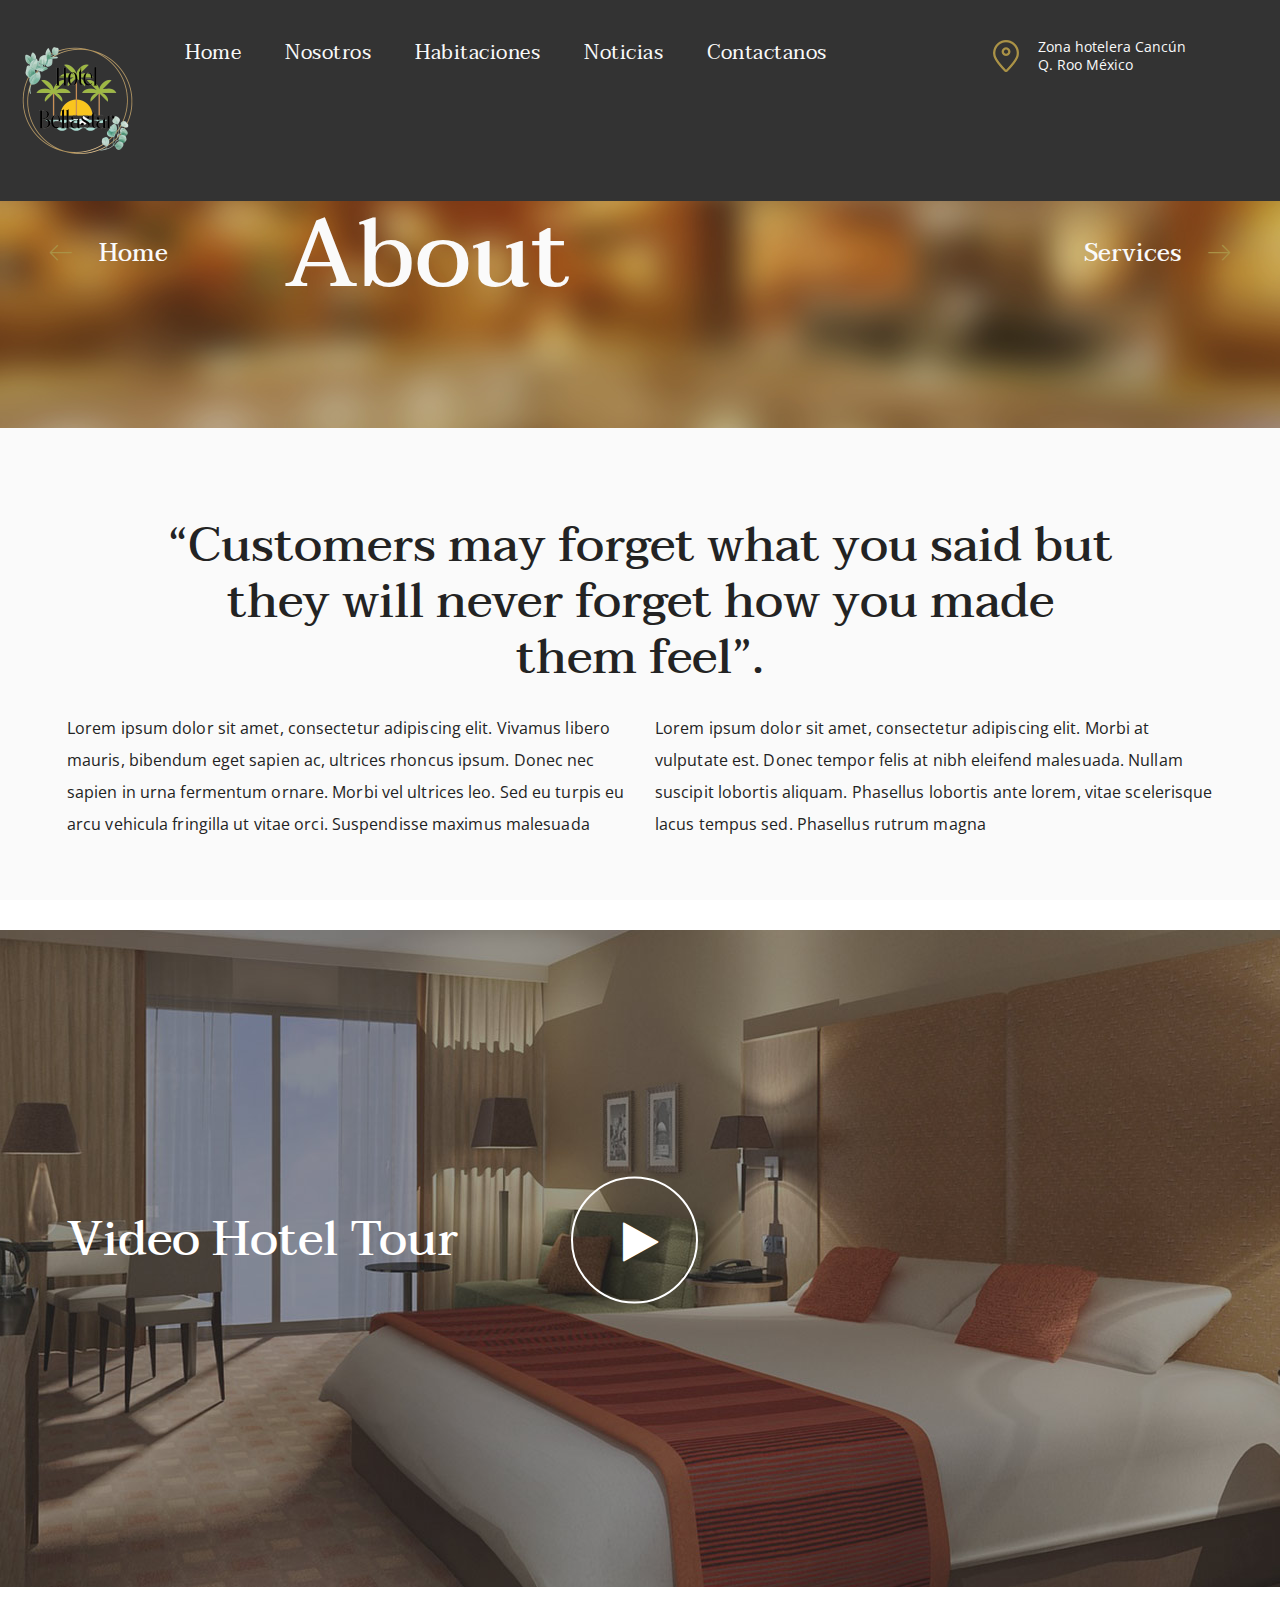
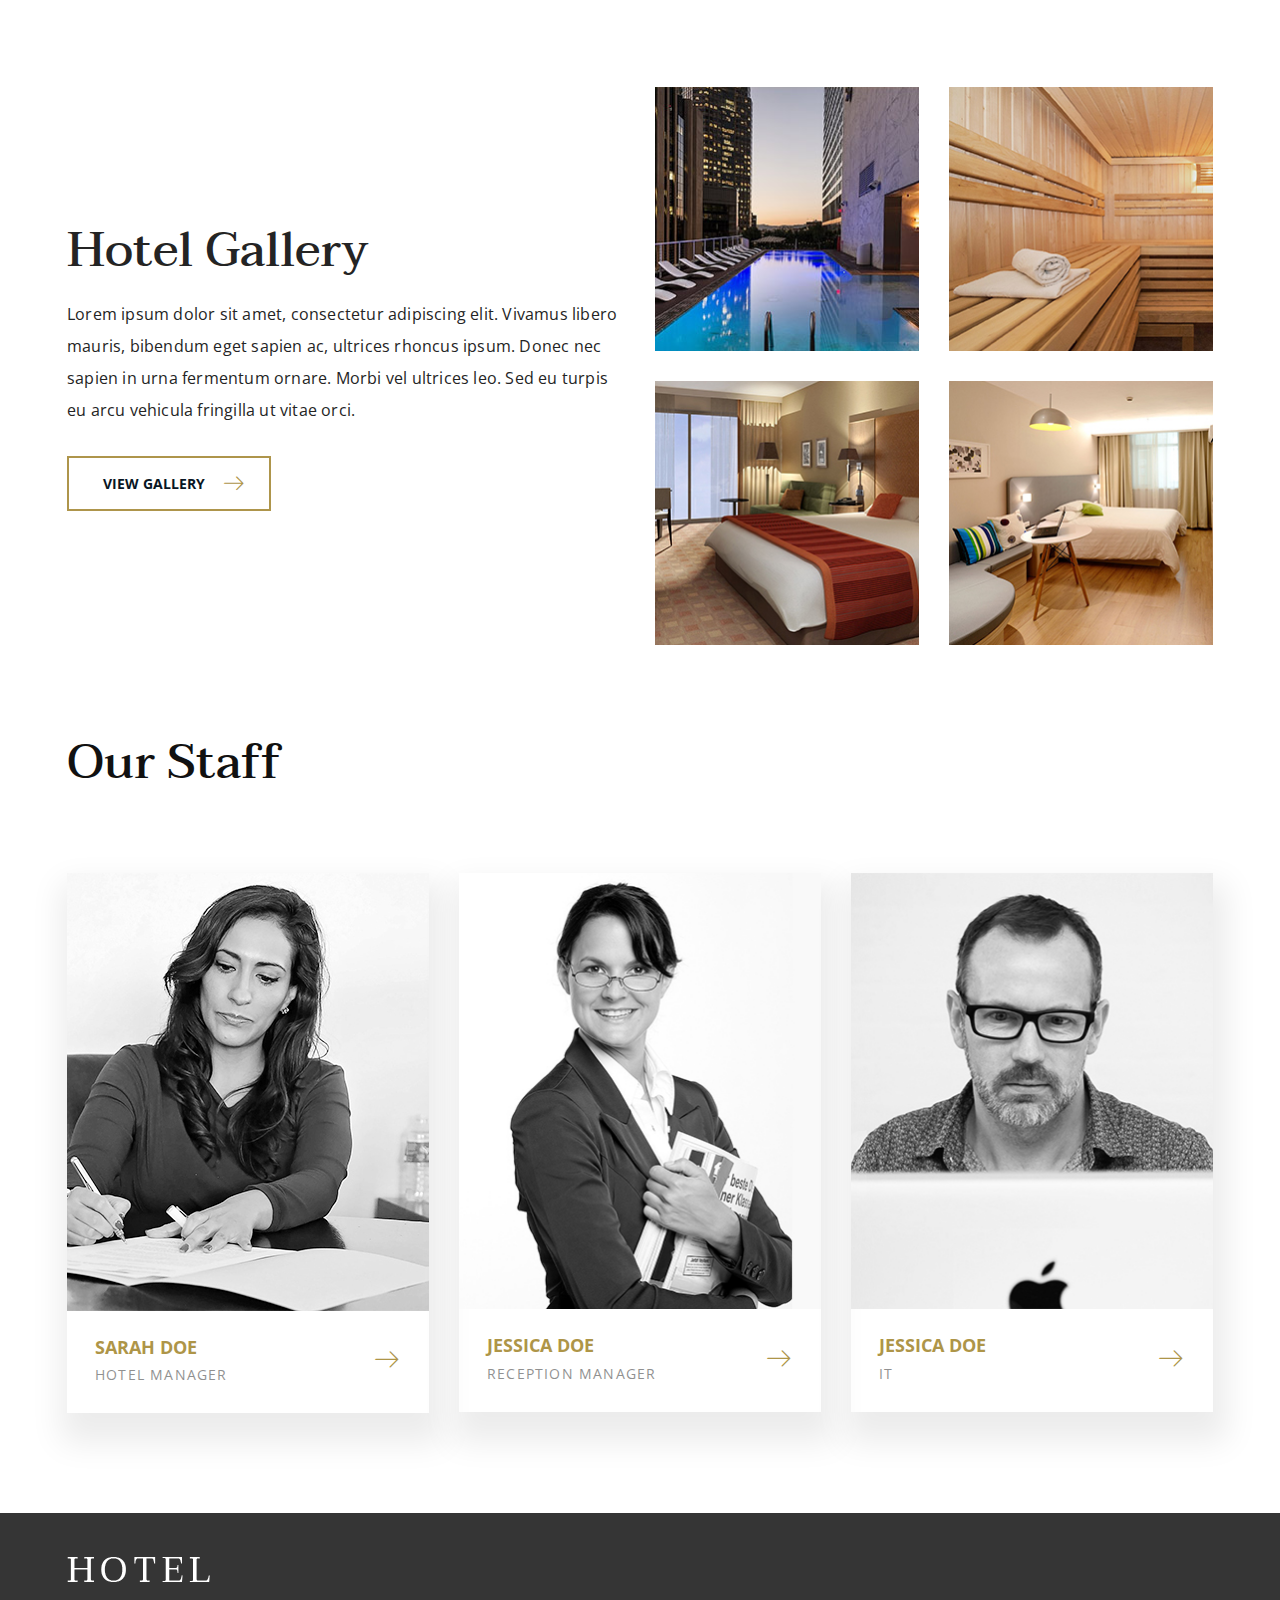
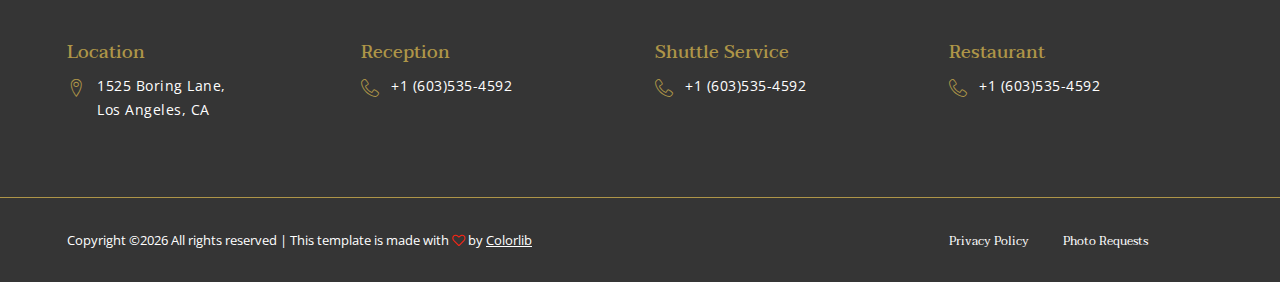
==== about-us.html @ 0682813e "Plantilla" ====
<!DOCTYPE html>
<html lang="zxx">

<head>
    <meta charset="UTF-8">
    <meta name="description" content="Hotel Template">
    <meta name="keywords" content="Hotel, unica, creative, html">
    <meta name="viewport" content="width=device-width, initial-scale=1.0">
    <meta http-equiv="X-UA-Compatible" content="ie=edge">
    <title>Hotel | Template</title>

    <!-- Google Font -->
    <link href="https://fonts.googleapis.com/css?family=Taviraj:300,400,500,600,700,800,900&display=swap"
        rel="stylesheet">
    <link href="https://fonts.googleapis.com/css?family=Open+Sans:300,400,600,700,800&display=swap" rel="stylesheet">

    <!-- Css Styles -->
    <link rel="stylesheet" href="css/bootstrap.min.css" type="text/css">
    <link rel="stylesheet" href="css/font-awesome.min.css" type="text/css">
    <link rel="stylesheet" href="css/flaticon.css" type="text/css">
    <link rel="stylesheet" href="css/linearicons.css" type="text/css">
    <link rel="stylesheet" href="css/owl.carousel.min.css" type="text/css">
    <link rel="stylesheet" href="css/jquery-ui.min.css" type="text/css">
    <link rel="stylesheet" href="css/nice-select.css" type="text/css">
    <link rel="stylesheet" href="css/magnific-popup.css" type="text/css">
    <link rel="stylesheet" href="css/slicknav.min.css" type="text/css">
    <link rel="stylesheet" href="css/style.css" type="text/css">
</head>

<body>
    <!-- Page Preloder -->
    <div id="preloder">
        <div class="loader"></div>
    </div>

    <!-- Header Section Begin -->
    <header class="header-section">
        <div class="container-fluid">
            <div class="inner-header">
                <div class="logo">
                    <a href="./index.html"><img src="img/logo1.png" alt="" width="125"></a>
                </div>
                <div class="container">
                    <div class="row">
                        <div class="col-xl-12">
                            <nav class="main-menu mobile-menu">
                                <ul>
                                    <li><a href="./index.html">Home</a></li>
                                    <li><a href="./about-us.html">Nosotros</a></li>
                                    <li><a href="./rooms.html">Habitaciones</a></li>
                                    <li><a href="./news.html">Noticias</a></li>
                                    <li><a href="./contact.html">Contactanos</a></li>
                                </ul>
                            </nav>
                            <div class="top-info">
                                <img src="img/placeholder.png" alt="">
                                <span>Zona hotelera Cancún Q. Roo México</span>
                            </div>
                        </div>
                    </div>
                </div>
                <div id="mobile-menu-wrap"></div>
            </div>
        </div>
    </header>
    <!-- Header End -->

    <!-- Hero Section Begin -->
    <section class="hero-section set-bg" data-setbg="img/about-us-bg.jpg">
        <div class="hero-text">
            <div class="container">
                <div class="row">
                    <div class="col-lg-12">
                        <h1>About</h1>
                    </div>
                </div>
                <div class="page-nav">
                    <a href="./index.html" class="left-nav"><i class="lnr lnr-arrow-left"></i> Home</a>
                    <a href="./services.html" class="right-nav">Services <i class="lnr lnr-arrow-right"></i></a>
                </div>
            </div>
        </div>
    </section>
    <!-- Hero Section End -->

    <!-- About Room Section Begin -->
    <div class="about-us-room spad">
        <div class="container">
            <div class="row">
                <div class="col-lg-10 offset-lg-1">
                    <h2>“Customers may forget what you said  but they will never forget how you made them
                        feel”.</h2>
                </div>
            </div>
            <div class="about-para">
                <div class="row">
                    <div class="col-lg-6">
                        <p>Lorem ipsum dolor sit amet, consectetur adipiscing elit. Vivamus libero mauris,
                            bibendum eget sapien ac, ultrices rhoncus ipsum. Donec nec sapien in urna fermentum
                            ornare. Morbi vel ultrices leo. Sed eu turpis eu arcu vehicula fringilla ut vitae
                            orci. Suspendisse maximus malesuada</p>
                    </div>
                    <div class="col-lg-6">
                        <p>Lorem ipsum dolor sit amet, consectetur adipiscing elit. Morbi at vulputate est.
                            Donec tempor felis at nibh eleifend malesuada. Nullam suscipit lobortis aliquam.
                            Phasellus lobortis ante lorem, vitae scelerisque lacus tempus sed. Phasellus rutrum
                            magna </p>
                    </div>
                </div>
            </div>
        </div>
    </div>
    <!-- About Room Section End -->

    <!-- Video Tour Section Begin -->
    <section class="video-tour set-bg" data-setbg="img/video-bg.jpg">
        <div class="container">
            <div class="video-text">
                <div class="row">
                    <div class="col-lg-5">
                        <h2>Video Hotel Tour</h2>
                    </div>
                </div>
                <div class="video-play-btn">
                    <a href="https://www.youtube.com/watch?v=hGsVLXnFgbA" class="pop-up"><i class="fa fa-play"></i></a>
                </div>
            </div>
        </div>
    </section>
    <!-- Video Tour Section End -->

    <!-- Gallery Section Begin -->
    <section class="gallery-section spad">
        <div class="container">
            <div class="row">
                <div class="col-lg-6">
                    <div class="gallery-text">
                        <h2>Hotel Gallery</h2>
                        <p>Lorem ipsum dolor sit amet, consectetur adipiscing elit. Vivamus libero mauris, bibendum eget
                            sapien ac, ultrices rhoncus ipsum. Donec nec sapien in urna fermentum ornare. Morbi vel
                            ultrices leo. Sed eu turpis eu arcu vehicula fringilla ut vitae orci.</p>
                        <a href="#" class="primary-btn">View Gallery <i class="lnr lnr-arrow-right"></i></a>
                    </div>
                </div>
                <div class="col-lg-6">
                    <div class="row">
                        <div class="col-lg-6 col-md-3 col-sm-6">
                            <div class="gallery-img">
                                <img src="img/gallery/gallery-1.jpg" alt="">
                            </div>
                        </div>
                        <div class="col-lg-6 col-md-3 col-sm-6">
                            <div class="gallery-img">
                                <img src="img/gallery/gallery-2.jpg" alt="">
                            </div>
                        </div>
                        <div class="col-lg-6 col-md-3 col-sm-6">
                            <div class="gallery-img">
                                <img src="img/gallery/gallery-3.jpg" alt="">
                            </div>
                        </div>
                        <div class="col-lg-6 col-md-3 col-sm-6">
                            <div class="gallery-img">
                                <img src="img/gallery/gallery-4.jpg" alt="">
                            </div>
                        </div>
                    </div>
                </div>
            </div>
        </div>
    </section>
    <!-- Gallery Section End -->

    <!-- Staff Section End -->
    <section class="staff-section spad">
        <div class="container">
            <div class="row">
                <div class="col-lg-12">
                    <div class="section-title">
                        <h2>Our Staff</h2>
                    </div>
                </div>
            </div>
            <div class="row">
                <div class="col-lg-4 col-md-6">
                    <div class="single-staff-item">
                        <div class="staff-img">
                            <img src="img/staff/staff-1.jpg" alt="">
                        </div>
                        <div class="staff-text">
                            <h5>Sarah Doe</h5>
                            <span>Hotel Manager</span>
                            <a href="#"><i class="lnr lnr-arrow-right"></i></a>
                        </div>
                    </div>
                </div>
                <div class="col-lg-4 col-md-6">
                    <div class="single-staff-item">
                        <div class="staff-img">
                            <img src="img/staff/staff-2.jpg" alt="">
                        </div>
                        <div class="staff-text">
                            <h5>Jessica Doe</h5>
                            <span>Reception Manager</span>
                            <a href="#"><i class="lnr lnr-arrow-right"></i></a>
                        </div>
                    </div>
                </div>
                <div class="col-lg-4 col-md-6">
                    <div class="single-staff-item">
                        <div class="staff-img">
                            <img src="img/staff/staff-3.jpg" alt="">
                        </div>
                        <div class="staff-text">
                            <h5>Jessica Doe</h5>
                            <span>It</span>
                            <a href="#"><i class="lnr lnr-arrow-right"></i></a>
                        </div>
                    </div>
                </div>
            </div>
        </div>
    </section>
    <!-- Staff Section End -->

    <!-- Footer Section Begin -->
    <footer class="footer-section">
        <div class="container">
            <div class="row">
                <div class="col-lg-12">
                    <div class="footer-logo">
                        <a href="#"><img src="img/logo.png" alt=""></a>
                    </div>
                </div>
            </div>
            <div class="row pb-50">
                <div class="col-lg-3 col-sm-6">
                    <div class="single-footer-widget">
                        <h5>Location</h5>
                        <div class="widget-text">
                            <i class="lnr lnr-map-marker"></i>
                            <p>1525 Boring Lane, <br />Los Angeles, CA</p>
                        </div>
                    </div>
                </div>
                <div class="col-lg-3 col-sm-6">
                    <div class="single-footer-widget">
                        <h5>Reception</h5>
                        <div class="widget-text">
                            <i class="lnr lnr-phone-handset"></i>
                            <p>+1 (603)535-4592</p>
                        </div>
                    </div>
                </div>
                <div class="col-lg-3 col-sm-6">
                    <div class="single-footer-widget">
                        <h5>Shuttle Service</h5>
                        <div class="widget-text">
                            <i class="lnr lnr-phone-handset"></i>
                            <p>+1 (603)535-4592</p>
                        </div>
                    </div>
                </div>
                <div class="col-lg-3 col-sm-6">
                    <div class="single-footer-widget">
                        <h5>Restaurant</h5>
                        <div class="widget-text">
                            <i class="lnr lnr-phone-handset"></i>
                            <p>+1 (603)535-4592</p>
                        </div>
                    </div>
                </div>
            </div>
        </div>
        <div class="copyright-area">
            <div class="container">
                <div class="copyright-text"><!-- Link back to Colorlib can't be removed. Template is licensed under CC BY 3.0. -->
Copyright &copy;<script>document.write(new Date().getFullYear());</script> All rights reserved | This template is made with <i class="fa fa-heart-o" aria-hidden="true"></i> by <a href="https://colorlib.com" target="_blank">Colorlib</a>
<!-- Link back to Colorlib can't be removed. Template is licensed under CC BY 3.0. --></div>
                <div class="privacy-links">
                    <a href="#">Privacy Policy</a>
                    <a href="#">Photo Requests</a>
                </div>
            </div>
        </div>
    </footer>
    <!-- Footer Section End -->

    <!-- Js Plugins -->
    <script src="js/jquery-3.3.1.min.js"></script>
    <script src="js/bootstrap.min.js"></script>
    <script src="js/jquery.magnific-popup.min.js"></script>
    <script src="js/jquery-ui.min.js"></script>
    <script src="js/jquery.nice-select.min.js"></script>
    <script src="js/jquery.slicknav.js"></script>
    <script src="js/owl.carousel.min.js"></script>
    <script src="js/main.js"></script>
</body>

</html>
---- css/flaticon.css ----
/*
  	Flaticon icon font: Flaticon
  	Creation date: 25/01/2019 11:32
  	*/

@font-face {
  font-family: "Flaticon";
  src: url("../fonts/Flaticon.eot");
  src: url("../fonts/Flaticon.eot?#iefix") format("embedded-opentype"),
       url("../fonts/Flaticon.woff") format("woff"),
       url("../fonts/Flaticon.ttf") format("truetype"),
       url("../fonts/Flaticon.svg#Flaticon") format("svg");
  font-weight: normal;
  font-style: normal;
}

@media screen and (-webkit-min-device-pixel-ratio:0) {
  @font-face {
    font-family: "Flaticon";
    src: url("../fonts/Flaticon.svg#Flaticon") format("svg");
  }
}

[class^="flaticon-"]:before, [class*=" flaticon-"]:before,
[class^="flaticon-"]:after, [class*=" flaticon-"]:after {   
  font-family: Flaticon;
  font-style: normal;
}

.flaticon-001-luggage:before { content: "\f100"; }
.flaticon-002-breakfast:before { content: "\f101"; }
.flaticon-003-air-conditioner:before { content: "\f102"; }
.flaticon-004-fridge:before { content: "\f103"; }
.flaticon-005-tea:before { content: "\f104"; }
.flaticon-006-dumbbell:before { content: "\f105"; }
.flaticon-007-swimming-pool:before { content: "\f106"; }
.flaticon-008-heater:before { content: "\f107"; }
.flaticon-009-cctv:before { content: "\f108"; }
.flaticon-010-newspaper:before { content: "\f109"; }
.flaticon-011-no-smoking:before { content: "\f10a"; }
.flaticon-012-cocktail:before { content: "\f10b"; }
.flaticon-013-safety-box:before { content: "\f10c"; }
.flaticon-014-ring-bell:before { content: "\f10d"; }
.flaticon-015-door-hanger:before { content: "\f10e"; }
.flaticon-016-washing-machine:before { content: "\f10f"; }
.flaticon-017-sunbed:before { content: "\f110"; }
.flaticon-018-iron:before { content: "\f111"; }
.flaticon-019-television:before { content: "\f112"; }
.flaticon-020-telephone:before { content: "\f113"; }
.flaticon-021-flip-flops:before { content: "\f114"; }
.flaticon-022-clock:before { content: "\f115"; }
.flaticon-023-hair-dryer:before { content: "\f116"; }
.flaticon-024-towel:before { content: "\f117"; }
.flaticon-025-pillow:before { content: "\f118"; }
.flaticon-026-bed:before { content: "\f119"; }
.flaticon-027-mirror:before { content: "\f11a"; }
.flaticon-028-vacuum-cleaner:before { content: "\f11b"; }
.flaticon-029-wifi:before { content: "\f11c"; }
.flaticon-030-bathtub:before { content: "\f11d"; }
.flaticon-031-elevator:before { content: "\f11e"; }
.flaticon-032-armchair:before { content: "\f11f"; }
.flaticon-033-dinner:before { content: "\f120"; }
.flaticon-034-camera:before { content: "\f121"; }
.flaticon-035-eight-ball:before { content: "\f122"; }
.flaticon-036-parking:before { content: "\f123"; }
.flaticon-037-sink:before { content: "\f124"; }
.flaticon-038-five-stars:before { content: "\f125"; }
.flaticon-039-three-stars:before { content: "\f126"; }
.flaticon-040-key-card:before { content: "\f127"; }
.flaticon-041-lamp:before { content: "\f128"; }
.flaticon-042-menu:before { content: "\f129"; }
.flaticon-043-room-service:before { content: "\f12a"; }
.flaticon-044-clock-1:before { content: "\f12b"; }
.flaticon-045-door:before { content: "\f12c"; }
.flaticon-046-toothbrush:before { content: "\f12d"; }
.flaticon-047-calendar:before { content: "\f12e"; }
.flaticon-048-door-handle:before { content: "\f12f"; }
.flaticon-049-power-socket:before { content: "\f130"; }
.flaticon-050-bellboy:before { content: "\f131"; }
---- css/linearicons.css ----
@font-face {
	font-family: 'Linearicons-Free';
	src:url('../fonts/Linearicons-Free.eot?w118d');
	src:url('../fonts/Linearicons-Free.eot?#iefixw118d') format('embedded-opentype'),
		url('../fonts/Linearicons-Free.woff2?w118d') format('woff2'),
		url('../fonts/Linearicons-Free.woff?w118d') format('woff'),
		url('../fonts/Linearicons-Free.ttf?w118d') format('truetype'),
		url('../fonts/Linearicons-Free.svg?w118d#Linearicons-Free') format('svg');
	font-weight: normal;
	font-style: normal;
}

.lnr {
	font-family: 'Linearicons-Free';
	speak: none;
	font-style: normal;
	font-weight: normal;
	font-variant: normal;
	text-transform: none;
	line-height: 1;

	/* Better Font Rendering =========== */
	-webkit-font-smoothing: antialiased;
	-moz-osx-font-smoothing: grayscale;
}

.lnr-home:before {
	content: "\e800";
}
.lnr-apartment:before {
	content: "\e801";
}
.lnr-pencil:before {
	content: "\e802";
}
.lnr-magic-wand:before {
	content: "\e803";
}
.lnr-drop:before {
	content: "\e804";
}
.lnr-lighter:before {
	content: "\e805";
}
.lnr-poop:before {
	content: "\e806";
}
.lnr-sun:before {
	content: "\e807";
}
.lnr-moon:before {
	content: "\e808";
}
.lnr-cloud:before {
	content: "\e809";
}
.lnr-cloud-upload:before {
	content: "\e80a";
}
.lnr-cloud-download:before {
	content: "\e80b";
}
.lnr-cloud-sync:before {
	content: "\e80c";
}
.lnr-cloud-check:before {
	content: "\e80d";
}
.lnr-database:before {
	content: "\e80e";
}
.lnr-lock:before {
	content: "\e80f";
}
.lnr-cog:before {
	content: "\e810";
}
.lnr-trash:before {
	content: "\e811";
}
.lnr-dice:before {
	content: "\e812";
}
.lnr-heart:before {
	content: "\e813";
}
.lnr-star:before {
	content: "\e814";
}
.lnr-star-half:before {
	content: "\e815";
}
.lnr-star-empty:before {
	content: "\e816";
}
.lnr-flag:before {
	content: "\e817";
}
.lnr-envelope:before {
	content: "\e818";
}
.lnr-paperclip:before {
	content: "\e819";
}
.lnr-inbox:before {
	content: "\e81a";
}
.lnr-eye:before {
	content: "\e81b";
}
.lnr-printer:before {
	content: "\e81c";
}
.lnr-file-empty:before {
	content: "\e81d";
}
.lnr-file-add:before {
	content: "\e81e";
}
.lnr-enter:before {
	content: "\e81f";
}
.lnr-exit:before {
	content: "\e820";
}
.lnr-graduation-hat:before {
	content: "\e821";
}
.lnr-license:before {
	content: "\e822";
}
.lnr-music-note:before {
	content: "\e823";
}
.lnr-film-play:before {
	content: "\e824";
}
.lnr-camera-video:before {
	content: "\e825";
}
.lnr-camera:before {
	content: "\e826";
}
.lnr-picture:before {
	content: "\e827";
}
.lnr-book:before {
	content: "\e828";
}
.lnr-bookmark:before {
	content: "\e829";
}
.lnr-user:before {
	content: "\e82a";
}
.lnr-users:before {
	content: "\e82b";
}
.lnr-shirt:before {
	content: "\e82c";
}
.lnr-store:before {
	content: "\e82d";
}
.lnr-cart:before {
	content: "\e82e";
}
.lnr-tag:before {
	content: "\e82f";
}
.lnr-phone-handset:before {
	content: "\e830";
}
.lnr-phone:before {
	content: "\e831";
}
.lnr-pushpin:before {
	content: "\e832";
}
.lnr-map-marker:before {
	content: "\e833";
}
.lnr-map:before {
	content: "\e834";
}
.lnr-location:before {
	content: "\e835";
}
.lnr-calendar-full:before {
	content: "\e836";
}
.lnr-keyboard:before {
	content: "\e837";
}
.lnr-spell-check:before {
	content: "\e838";
}
.lnr-screen:before {
	content: "\e839";
}
.lnr-smartphone:before {
	content: "\e83a";
}
.lnr-tablet:before {
	content: "\e83b";
}
.lnr-laptop:before {
	content: "\e83c";
}
.lnr-laptop-phone:before {
	content: "\e83d";
}
.lnr-power-switch:before {
	content: "\e83e";
}
.lnr-bubble:before {
	content: "\e83f";
}
.lnr-heart-pulse:before {
	content: "\e840";
}
.lnr-construction:before {
	content: "\e841";
}
.lnr-pie-chart:before {
	content: "\e842";
}
.lnr-chart-bars:before {
	content: "\e843";
}
.lnr-gift:before {
	content: "\e844";
}
.lnr-diamond:before {
	content: "\e845";
}
.lnr-linearicons:before {
	content: "\e846";
}
.lnr-dinner:before {
	content: "\e847";
}
.lnr-coffee-cup:before {
	content: "\e848";
}
.lnr-leaf:before {
	content: "\e849";
}
.lnr-paw:before {
	content: "\e84a";
}
.lnr-rocket:before {
	content: "\e84b";
}
.lnr-briefcase:before {
	content: "\e84c";
}
.lnr-bus:before {
	content: "\e84d";
}
.lnr-car:before {
	content: "\e84e";
}
.lnr-train:before {
	content: "\e84f";
}
.lnr-bicycle:before {
	content: "\e850";
}
.lnr-wheelchair:before {
	content: "\e851";
}
.lnr-select:before {
	content: "\e852";
}
.lnr-earth:before {
	content: "\e853";
}
.lnr-smile:before {
	content: "\e854";
}
.lnr-sad:before {
	content: "\e855";
}
.lnr-neutral:before {
	content: "\e856";
}
.lnr-mustache:before {
	content: "\e857";
}
.lnr-alarm:before {
	content: "\e858";
}
.lnr-bullhorn:before {
	content: "\e859";
}
.lnr-volume-high:before {
	content: "\e85a";
}
.lnr-volume-medium:before {
	content: "\e85b";
}
.lnr-volume-low:before {
	content: "\e85c";
}
.lnr-volume:before {
	content: "\e85d";
}
.lnr-mic:before {
	content: "\e85e";
}
.lnr-hourglass:before {
	content: "\e85f";
}
.lnr-undo:before {
	content: "\e860";
}
.lnr-redo:before {
	content: "\e861";
}
.lnr-sync:before {
	content: "\e862";
}
.lnr-history:before {
	content: "\e863";
}
.lnr-clock:before {
	content: "\e864";
}
.lnr-download:before {
	content: "\e865";
}
.lnr-upload:before {
	content: "\e866";
}
.lnr-enter-down:before {
	content: "\e867";
}
.lnr-exit-up:before {
	content: "\e868";
}
.lnr-bug:before {
	content: "\e869";
}
.lnr-code:before {
	content: "\e86a";
}
.lnr-link:before {
	content: "\e86b";
}
.lnr-unlink:before {
	content: "\e86c";
}
.lnr-thumbs-up:before {
	content: "\e86d";
}
.lnr-thumbs-down:before {
	content: "\e86e";
}
.lnr-magnifier:before {
	content: "\e86f";
}
.lnr-cross:before {
	content: "\e870";
}
.lnr-menu:before {
	content: "\e871";
}
.lnr-list:before {
	content: "\e872";
}
.lnr-chevron-up:before {
	content: "\e873";
}
.lnr-chevron-down:before {
	content: "\e874";
}
.lnr-chevron-left:before {
	content: "\e875";
}
.lnr-chevron-right:before {
	content: "\e876";
}
.lnr-arrow-up:before {
	content: "\e877";
}
.lnr-arrow-down:before {
	content: "\e878";
}
.lnr-arrow-left:before {
	content: "\e879";
}
.lnr-arrow-right:before {
	content: "\e87a";
}
.lnr-move:before {
	content: "\e87b";
}
.lnr-warning:before {
	content: "\e87c";
}
.lnr-question-circle:before {
	content: "\e87d";
}
.lnr-menu-circle:before {
	content: "\e87e";
}
.lnr-checkmark-circle:before {
	content: "\e87f";
}
.lnr-cross-circle:before {
	content: "\e880";
}
.lnr-plus-circle:before {
	content: "\e881";
}
.lnr-circle-minus:before {
	content: "\e882";
}
.lnr-arrow-up-circle:before {
	content: "\e883";
}
.lnr-arrow-down-circle:before {
	content: "\e884";
}
.lnr-arrow-left-circle:before {
	content: "\e885";
}
.lnr-arrow-right-circle:before {
	content: "\e886";
}
.lnr-chevron-up-circle:before {
	content: "\e887";
}
.lnr-chevron-down-circle:before {
	content: "\e888";
}
.lnr-chevron-left-circle:before {
	content: "\e889";
}
.lnr-chevron-right-circle:before {
	content: "\e88a";
}
.lnr-crop:before {
	content: "\e88b";
}
.lnr-frame-expand:before {
	content: "\e88c";
}
.lnr-frame-contract:before {
	content: "\e88d";
}
.lnr-layers:before {
	content: "\e88e";
}
.lnr-funnel:before {
	content: "\e88f";
}
.lnr-text-format:before {
	content: "\e890";
}
.lnr-text-format-remove:before {
	content: "\e891";
}
.lnr-text-size:before {
	content: "\e892";
}
.lnr-bold:before {
	content: "\e893";
}
.lnr-italic:before {
	content: "\e894";
}
.lnr-underline:before {
	content: "\e895";
}
.lnr-strikethrough:before {
	content: "\e896";
}
.lnr-highlight:before {
	content: "\e897";
}
.lnr-text-align-left:before {
	content: "\e898";
}
.lnr-text-align-center:before {
	content: "\e899";
}
.lnr-text-align-right:before {
	content: "\e89a";
}
.lnr-text-align-justify:before {
	content: "\e89b";
}
.lnr-line-spacing:before {
	content: "\e89c";
}
.lnr-indent-increase:before {
	content: "\e89d";
}
.lnr-indent-decrease:before {
	content: "\e89e";
}
.lnr-pilcrow:before {
	content: "\e89f";
}
.lnr-direction-ltr:before {
	content: "\e8a0";
}
.lnr-direction-rtl:before {
	content: "\e8a1";
}
.lnr-page-break:before {
	content: "\e8a2";
}
.lnr-sort-alpha-asc:before {
	content: "\e8a3";
}
.lnr-sort-amount-asc:before {
	content: "\e8a4";
}
.lnr-hand:before {
	content: "\e8a5";
}
.lnr-pointer-up:before {
	content: "\e8a6";
}
.lnr-pointer-right:before {
	content: "\e8a7";
}
.lnr-pointer-down:before {
	content: "\e8a8";
}
.lnr-pointer-left:before {
	content: "\e8a9";
}
---- css/nice-select.css ----
.nice-select {
  -webkit-tap-highlight-color: transparent;
  background-color: #fff;
  border-radius: 5px;
  border: solid 1px #e8e8e8;
  box-sizing: border-box;
  clear: both;
  cursor: pointer;
  display: block;
  float: left;
  font-family: inherit;
  font-size: 14px;
  font-weight: normal;
  height: 42px;
  line-height: 40px;
  outline: none;
  padding-left: 18px;
  padding-right: 30px;
  position: relative;
  text-align: left !important;
  -webkit-transition: all 0.2s ease-in-out;
  transition: all 0.2s ease-in-out;
  -webkit-user-select: none;
     -moz-user-select: none;
      -ms-user-select: none;
          user-select: none;
  white-space: nowrap;
  width: auto; }
  .nice-select:hover {
    border-color: #dbdbdb; }
  .nice-select:active, .nice-select.open, .nice-select:focus {
    border-color: #999; }
  .nice-select:after {
    border-bottom: 2px solid #999;
    border-right: 2px solid #999;
    content: '';
    display: block;
    height: 5px;
    margin-top: -4px;
    pointer-events: none;
    position: absolute;
    right: 12px;
    top: 50%;
    -webkit-transform-origin: 66% 66%;
        -ms-transform-origin: 66% 66%;
            transform-origin: 66% 66%;
    -webkit-transform: rotate(45deg);
        -ms-transform: rotate(45deg);
            transform: rotate(45deg);
    -webkit-transition: all 0.15s ease-in-out;
    transition: all 0.15s ease-in-out;
    width: 5px; }
  .nice-select.open:after {
    -webkit-transform: rotate(-135deg);
        -ms-transform: rotate(-135deg);
            transform: rotate(-135deg); }
  .nice-select.open .list {
    opacity: 1;
    pointer-events: auto;
    -webkit-transform: scale(1) translateY(0);
        -ms-transform: scale(1) translateY(0);
            transform: scale(1) translateY(0); }
  .nice-select.disabled {
    border-color: #ededed;
    color: #999;
    pointer-events: none; }
    .nice-select.disabled:after {
      border-color: #cccccc; }
  .nice-select.wide {
    width: 100%; }
    .nice-select.wide .list {
      left: 0 !important;
      right: 0 !important; }
  .nice-select.right {
    float: right; }
    .nice-select.right .list {
      left: auto;
      right: 0; }
  .nice-select.small {
    font-size: 12px;
    height: 36px;
    line-height: 34px; }
    .nice-select.small:after {
      height: 4px;
      width: 4px; }
    .nice-select.small .option {
      line-height: 34px;
      min-height: 34px; }
  .nice-select .list {
    background-color: #fff;
    border-radius: 5px;
    box-shadow: 0 0 0 1px rgba(68, 68, 68, 0.11);
    box-sizing: border-box;
    margin-top: 4px;
    opacity: 0;
    overflow: hidden;
    padding: 0;
    pointer-events: none;
    position: absolute;
    top: 100%;
    left: 0;
    -webkit-transform-origin: 50% 0;
        -ms-transform-origin: 50% 0;
            transform-origin: 50% 0;
    -webkit-transform: scale(0.75) translateY(-21px);
        -ms-transform: scale(0.75) translateY(-21px);
            transform: scale(0.75) translateY(-21px);
    -webkit-transition: all 0.2s cubic-bezier(0.5, 0, 0, 1.25), opacity 0.15s ease-out;
    transition: all 0.2s cubic-bezier(0.5, 0, 0, 1.25), opacity 0.15s ease-out;
    z-index: 9; }
    .nice-select .list:hover .option:not(:hover) {
      background-color: transparent !important; }
  .nice-select .option {
    cursor: pointer;
    font-weight: 400;
    line-height: 40px;
    list-style: none;
    min-height: 40px;
    outline: none;
    padding-left: 18px;
    padding-right: 29px;
    text-align: left;
    -webkit-transition: all 0.2s;
    transition: all 0.2s; }
    .nice-select .option:hover, .nice-select .option.focus, .nice-select .option.selected.focus {
      background-color: #f6f6f6; }
    .nice-select .option.selected {
      font-weight: bold; }
    .nice-select .option.disabled {
      background-color: transparent;
      color: #999;
      cursor: default; }

.no-csspointerevents .nice-select .list {
  display: none; }

.no-csspointerevents .nice-select.open .list {
  display: block; }
---- css/style.css ----
/******************************************************************
  Template Name: Hotel Template
  Description: Hotel HTML Template
  Author: colorlib
  Author URI: https://www.colorlib.com/
  Version: 1.0
  Created: colorlib
******************************************************************/

/*------------------------------------------------------------------
[Table of contents]

1.  Template default CSS
	1.1	Variables
	1.2	Mixins
	1.3	Flexbox
	1.4	Reset
2.  Helper Css
3.  Header Section
4.  Hero Section
5.  Room Availability Section
6.  About Section
7.  Fecilities Section
8.  Testimonial Section
9.  Footer
10. Other Pages Style

-------------------------------------------------------------------*/


/*----------------------------------------*/
/* Template default CSS
/*----------------------------------------*/

html,
body {
	height: 100%;
	font-family: "Taviraj", serif;
	-webkit-font-smoothing: antialiased;
	font-smoothing: antialiased;
	background: none;
}

h1,
h2,
h3,
h4,
h5,
h6 {
	margin: 0;
	color: #111111;
	font-weight: 500;
	font-family: "Taviraj", serif;
}

h1 {
	font-size: 70px;
}

h2 {
	font-size: 36px;
}

h3 {
	font-size: 30px;
}

h4 {
	font-size: 24px;
}

h5 {
	font-size: 18px;
}

h6 {
	font-size: 16px;
}

p {
	font-size: 16px;
	color: #858585;
	font-family: "Open Sans", sans-serif;
	font-weight: 400;
	line-height: 28px;
	margin: 0 0 15px 0;
}

img {
	max-width: 100%;
}

input:focus,
select:focus,
button:focus,
textarea:focus {
	outline: none;
}

a:hover,
a:focus {
	text-decoration: none;
	outline: none;
	color: #081624;
}

ul,
ol {
	padding: 0;
	margin: 0;
}

[class^=flaticon-]:before,
[class*=" flaticon-"]:before,
[class^=flaticon-]:after,
[class*=" flaticon-"]:after {
	font-family: Flaticon;
	font-size: 40px;
	font-style: normal;
}

/*---------------------
  Helper CSS
-----------------------*/

.section-title {
	margin-bottom: 80px;
}

.section-title h1 {
	color: #242424;
	font-size: 72px;
	font-weight: 400;
	line-height: 72px;
}

.set-bg {
	background-repeat: no-repeat;
	background-size: cover;
	background-position: top center;
}

.spad {
	padding-top: 100px;
	padding-bottom: 100px;
}

.text-white h1,
.text-white h2,
.text-white h3,
.text-white h4,
.text-white h5,
.text-white h6,
.text-white p,
.text-white span,
.text-white li,
.text-white a {
	color: #ffffff;
}

/* buttons */

.primary-btn {
	display: inline-block;
	font-size: 14px;
	font-weight: 700;
	padding: 15px 0;
	padding-left: 34px;
	padding-right: 64px;
	color: #081624;
	font-family: "Open Sans", sans-serif;
	text-transform: uppercase;
	border: 2px solid #AE954B;
	position: relative;
}

.primary-btn i {
	position: absolute;
	right: 25px;
	top: 14px;
	font-size: 21px;
	color: #AE9548;
}

.submit-btn {
	color: #ffffff;
	background: #82D026;
	font-size: 14px;
	font-weight: 400;
	border: none;
	letter-spacing: 0.5px;
	text-transform: uppercase;
	cursor: pointer;
}

/* Preloder */

#preloder {
	position: fixed;
	width: 100%;
	height: 100%;
	top: 0;
	left: 0;
	z-index: 999999;
	background: #000;
}

.loader {
	width: 40px;
	height: 40px;
	position: absolute;
	top: 50%;
	left: 50%;
	margin-top: -13px;
	margin-left: -13px;
	border-radius: 60px;
	animation: loader 0.8s linear infinite;
	-webkit-animation: loader 0.8s linear infinite;
}

@keyframes loader {
	0% {
		-webkit-transform: rotate(0deg);
		transform: rotate(0deg);
		border: 4px solid #f44336;
		border-left-color: transparent;
	}
	50% {
		-webkit-transform: rotate(180deg);
		transform: rotate(180deg);
		border: 4px solid #673ab7;
		border-left-color: transparent;
	}
	100% {
		-webkit-transform: rotate(360deg);
		transform: rotate(360deg);
		border: 4px solid #f44336;
		border-left-color: transparent;
	}
}

@-webkit-keyframes loader {
	0% {
		-webkit-transform: rotate(0deg);
		border: 4px solid #f44336;
		border-left-color: transparent;
	}
	50% {
		-webkit-transform: rotate(180deg);
		border: 4px solid #673ab7;
		border-left-color: transparent;
	}
	100% {
		-webkit-transform: rotate(360deg);
		border: 4px solid #f44336;
		border-left-color: transparent;
	}
}

.el-title {
	margin-bottom: 75px;
}

.element {
	margin-bottom: 100px;
}

.element:last-child {
	margin-bottom: 0;
}

/*---------------------
  Header
-----------------------*/

.header-section {
	background: #353535;
	padding: 38px 0;
	position: absolute;
	left: 0;
	width: 100%;
}

.header-section.other-page {
	border-bottom: 1px solid #ae9548;
}

.header-section.other-page .inner-header .main-menu {
	margin-right: 0;
}

.header-section.other-page .inner-header .main-menu ul li {
	margin-right: 38px;
}

.header-section.other-page .inner-header .top-widget {
	float: right;
}

.header-section.other-page .inner-header .top-widget .top-info {
	float: left;
}

.header-section.other-page .inner-header .top-widget .top-info.address {
	margin-right: 40px;
}

.header-section.other-page .inner-header .top-widget .top-info.phone-num {
	float: right;
	position: relative;
}

.header-section.other-page .inner-header .top-widget .top-info.phone-num img {
	position: absolute;
	left: 0;
	top: -3px;
}

.header-section.other-page .inner-header .top-widget .top-info.phone-num span {
	font-size: 14px;
	font-family: "Open Sans", sans-serif;
	font-weight: 400;
	color: #ffffff;
	letter-spacing: 0.5px;
	line-height: 18px;
	display: inline-block;
	margin-left: 45px;
}

.inner-header .logo {
	float: left;
	padding-left: 35px;
	margin-right: 30px;
}

.inner-header .logo a {
	display: block;
}

.inner-header .main-menu {
	float: left;
	margin-right: 25px;
}

.inner-header .main-menu ul li {
	list-style: none;
	display: inline-block;
	margin-right: 40px;
	position: relative;
}

.inner-header .main-menu ul li:hover a {
	color: #ae9548;
}

.inner-header .main-menu ul li .drop-menu {
	position: absolute;
	left: 0;
	top: 70px;
	background: #ffffff;
	width: 220px;
	opacity: 0;
	visibility: hidden;
	z-index: -1;
	-webkit-transition: 0.3s;
	transition: 0.3s;
}

.inner-header .main-menu ul li .drop-menu li {
	display: block;
	margin-right: 0;
}

.inner-header .main-menu ul li .drop-menu li:hover a {
	color: #ae9548;
}

.inner-header .main-menu ul li .drop-menu li a {
	color: #242424;
	display: block;
	padding: 7px 20px;
	font-size: 20px;
	font-weight: 400;
	letter-spacing: 0.5px;
}

.inner-header .main-menu ul li a {
	font-size: 20px;
	font-weight: 400;
	color: #ffffff;
	letter-spacing: 0.5px;
}

.inner-header .main-menu ul li:hover>.drop-menu {
	top: 30px;
	opacity: 1;
	visibility: visible;
	z-index: 999;
}

.inner-header .top-info {
	float: right;
	position: relative;
}

.inner-header .top-info img {
	position: absolute;
	left: 0;
	top: 2px;
}

.inner-header .top-info span {
	font-size: 14px;
	font-family: "Open Sans", sans-serif;
	font-weight: 400;
	color: #ffffff;
	line-height: 18px;
	display: inline-block;
	margin-left: 45px;
	max-width: 160px;
}

.slicknav_menu {
	display: none;
}

/*---------------------
  Hero Slider
-----------------------*/

.slider-item .single-slider-item {
	height: 938px;
	padding-top: 395px;
}

.slider-item .single-slider-item h1 {
	font-size: 96px;
	color: #ffffff;
	line-height: 96px;
}

.slider-nav {
	position: absolute;
	right: 0;
	top: 0;
}

.slider-nav .single-slider-nav {
	display: inline-block;
	margin-right: 26px;
}

.slider-nav .single-slider-nav.last {
	margin-right: 0;
}

.slider-nav .single-slider-nav:hover .nav-text {
	background: #ffffff;
	border: 1px solid #ae9548;
	border-top: 0;
}

.slider-nav .single-slider-nav:hover .nav-text p {
	color: #081624;
}

.slider-nav .single-slider-nav .nav-text {
	background: #353535;
	padding: 8px 15px;
	position: relative;
	-webkit-transition: all 0.3s;
	transition: all 0.3s;
	border: 1px solid #353535;
	border-top: 0;
}

.slider-nav .single-slider-nav .nav-text p {
	color: #ffffff;
	font-size: 16px;
	font-family: "Open Sans", sans-serif;
	font-weight: 700;
	text-transform: uppercase;
	margin-bottom: 0;
}

.slider-nav .single-slider-nav .nav-text p i {
	position: absolute;
	right: 15px;
	top: 11px;
	font-size: 20px;
	color: #ae9548;
}

/*---------------------
  Room Availability
-----------------------*/

.room-check {
	padding-bottom: 52px;
}

.room-item {
	margin-bottom: 40px;
	-webkit-box-shadow: 2px 15px 75px 6px #ECECEC;
	box-shadow: 2px 15px 75px 6px #ECECEC;
}

.room-item .room-pic-item.owl-carousel .owl-nav button[type=button] {
	color: #AE9548;
	font-size: 26px;
	height: 69px;
	width: 52px;
	background: #353535;
	line-height: 72px;
	position: absolute;
	left: 0;
	top: 50%;
	-webkit-transform: translateY(-34.5px);
	transform: translateY(-34.5px);
}

.room-item .room-pic-item.owl-carousel .owl-nav button[type=button].owl-next {
	left: auto;
	right: 0;
}

.room-item .room-text {
	overflow: hidden;
	padding-left: 35px;
	padding-top: 35px;
	padding-right: 45px;
	padding-bottom: 37px;
}

.room-item .room-text .room-title {
	overflow: hidden;
	margin-bottom: 36px;
}

.room-item .room-text .room-title h2 {
	float: left;
	font-size: 36px;
	color: #2d220f;
}

.room-item .room-text .room-title .room-price {
	float: right;
	position: relative;
}

.room-item .room-text .room-title .room-price span {
	position: absolute;
	left: -40px;
	bottom: 7px;
	font-size: 14px;
	font-family: "Open Sans", sans-serif;
	font-weight: 300;
	line-height: 14px;
	color: #2d220f;
}

.room-item .room-text .room-title .room-price h2 {
	font-size: 36px;
	color: #081624;
	font-family: "Open Sans", sans-serif;
	font-weight: 400;
}

.room-item .room-text .room-features {
	overflow: hidden;
}

.room-item .room-text .room-features .room-info {
	float: left;
	text-align: center;
	margin-right: 50px;
}

.room-item .room-text .room-features .room-info.last {
	margin-right: 0;
}

.room-item .room-text .room-features .room-info i {
	display: block;
	color: #ae9548;
	margin-bottom: -4px;
}

.room-item .room-text .room-features .room-info span {
	display: block;
	font-size: 14px;
	font-family: "Open Sans", sans-serif;
	font-weight: 400;
	color: #2d220f;
}

.check-form {
	padding-left: 60px;
	padding-right: 60px;
	padding-top: 55px;
	padding-bottom: 61px;
	border: 2px solid #AE9548;
	margin-bottom: 40px;
}

.check-form h2 {
	font-size: 36px;
	font-weight: 400;
	color: #081624;
	margin-bottom: 40px;
}

.check-form .datepicker {
	margin-bottom: 52px;
}

.check-form .datepicker .date-select {
	display: inline-block;
	position: relative;
	margin-right: 56px;
}

.check-form .datepicker .date-select.to {
	margin-right: 0;
}

.check-form .datepicker .date-select p {
	font-size: 14px;
	color: #081624;
	margin-bottom: 2px;
	font-weight: 400;
}

.check-form .datepicker .date-select input {
	font-size: 14px;
	font-weight: 600;
	color: #242424;
	font-family: "Open Sans", sans-serif;
	text-transform: uppercase;
	opacity: 0.5;
	border: none;
	letter-spacing: 1.2px;
	height: 48px;
	border-bottom: 1px solid #888888;
	width: 168px;
	display: block;
}

.check-form .datepicker .date-select img {
	position: absolute;
	right: 0;
	bottom: 16px;
}

.check-form .room-quantity {
	margin-bottom: 34px;
}

.check-form .room-quantity .single-quantity {
	display: inline-block;
	margin-right: 105px;
}

.check-form .room-quantity .single-quantity.last {
	margin-right: 0;
}

.check-form .room-quantity .single-quantity p {
	font-size: 14px;
	color: #081624;
	margin-bottom: 2px;
	font-weight: 400;
}

.check-form .room-quantity .single-quantity .pro-qty {
	height: 50px;
	line-height: 50px;
	border-bottom: 1px solid #8C9299;
}

.check-form .room-quantity .single-quantity .pro-qty .qtybtn {
	float: left;
	width: 15px;
	text-align: center;
	cursor: pointer;
	display: block;
	color: #081624;
	font-size: 18px;
	letter-spacing: 0.4px;
	font-weight: 300;
}

.check-form .room-quantity .single-quantity .pro-qty input {
	width: 28px;
	border: none;
	float: left;
	text-align: center;
	font-family: "Open Sans", sans-serif;
	font-size: 14px;
	font-weight: 400;
	color: #081624;
	opacity: 0.25;
	letter-spacing: 0.4px;
	margin-top: -2px;
}

.check-form .room-selector {
	display: block;
}

.check-form .room-selector p {
	font-size: 14px;
	color: #242424;
	margin-bottom: 2px;
	font-weight: 400;
}

.check-form .room-selector .nice-select {
	border-radius: 0;
	border-bottom: 1px solid #888888;
	font-size: 14px;
	height: 46px;
	line-height: 46px;
	width: 100%;
	font-size: 14px;
	padding-left: 0;
	padding-right: 0;
	margin-bottom: 55px;
}

.check-form .room-selector .nice-select span {
	color: #242424;
	text-transform: uppercase;
	font-family: "Open Sans", sans-serif;
	font-weight: 400;
	opacity: 0.5;
}

.check-form .room-selector select {
	width: 100%;
}

.check-form button {
	font-size: 18px;
	color: #081624;
	text-transform: uppercase;
	font-family: "Open Sans", sans-serif;
	font-weight: 900;
	background: transparent;
	border: none;
	cursor: pointer;
	position: relative;
}

.check-form button i {
	line-height: 16px;
	margin-top: 6px;
	position: absolute;
	right: -45px;
	bottom: 7px;
	font-size: 31px;
	color: #AE9548;
}

.nice-select {
	border: 0;
}

.nice-select.open .list {
	width: 100%;
}

.nice-select:after {
	border-bottom: 1px solid #0E0E0E;
	border-right: 1px solid #0E0E0E;
	height: 10px;
	width: 10px;
	right: 4px;
	top: 40%;
}

.nice-select .list {
	border-radius: 0;
	margin-top: 0;
}

.about-room h2 {
	text-align: center;
	font-size: 48px;
	font-weight: 500;
	line-height: 56px;
	color: #242424;
	margin-bottom: 26px;
}

.about-room .about-para {
	margin-bottom: 13px;
}

.about-room .about-para p {
	color: #242424;
	line-height: 32px;
}

.about-room .about-btn {
	text-align: center;
}

/*---------------------
  Facilities
-----------------------*/

.facilities-section {
	background: #F7F7F7;
	padding-bottom: 115px;
	padding-top: 86px;
}

.facilities-content .left-img {
	margin-right: -15px;
}

.facilities-content .left-img img {
	height: 570px;
}

.facilities-content .facilities-text-warp {
	display: -webkit-box;
	display: -ms-flexbox;
	display: flex;
	-webkit-box-align: center;
	-ms-flex-align: center;
	align-items: center;
	-webkit-box-pack: center;
	-ms-flex-pack: center;
	justify-content: center;
	height: 570px;
	background: #ffffff;
	padding: 70px 30px;
}

.facilities-content .facilities-text {
	max-width: 410px;
}

.facilities-content .facilities-text h2 {
	color: #242424;
	letter-spacing: 0.2px;
	margin-bottom: 17px;
}

.facilities-content .facilities-text p {
	font-size: 18px;
	line-height: 36px;
	color: #242424;
	color: #242424;
	margin-bottom: 24px;
}

.facilities-content .facilities-text .primary-btn.fac-btn i {
	right: 35px;
}

.facilities-content .facilities-img {
	height: 100%;
}

.testimonial-author-item ul li a:hover .about-text {
	display: block;
}

.testimonial-author-item ul li a:hover .about-pic {
	margin-right: 32px;
}

/*---------------------
  Testimonial
-----------------------*/

.testimonial-item {
	margin-left: -40px;
	margin-right: -40px;
}

.testimonial-item .single-testimonial-item {
	-webkit-box-shadow: 2px 15px 75px 6px #e8e8e8;
	box-shadow: 2px 15px 75px 6px #e8e8e8;
	padding-left: 40px;
	padding-top: 55px;
	padding-bottom: 45px;
	padding-right: 35px;
	margin-bottom: 52px;
	position: relative;
}

.testimonial-item .single-testimonial-item .test-date {
	color: #242424;
	font-size: 14px;
	font-family: "Open Sans", sans-serif;
	font-weight: 400;
	letter-spacing: 1.2px;
	opacity: 0.5;
}

.testimonial-item .single-testimonial-item .test-rating {
	color: #ED8A19;
	font-size: 24px;
	margin-bottom: 10px;
}

.testimonial-item .single-testimonial-item .test-rating i {
	margin-right: 5px;
}

.testimonial-item .single-testimonial-item h4 {
	color: #242424;
	font-size: 24px;
	line-height: 50.03px;
}

.testimonial-item .single-testimonial-item p {
	font-size: 16px;
	color: #242424;
	line-height: 32px;
	letter-spacing: 0.2px;
}

.testimonial-author-item ul li {
	list-style: none;
	display: inline-block;
}

.testimonial-author-item ul li a.active {
	opacity: 1;
}

.testimonial-author-item ul li a.active .author-pic {
	margin-right: 32px;
}

.testimonial-author-item ul li a.active .author-pic:after {
	opacity: 1;
}

.testimonial-author-item ul li a.active .author-text {
	display: block;
	margin-right: 35px;
}

.testimonial-author-item ul li a {
	display: block;
	opacity: 0.5;
	-webkit-transition: 0.3s;
	transition: 0.3s;
}

.testimonial-author-item ul li a:hover {
	opacity: 1;
}

.testimonial-author-item ul li a .author-pic {
	float: left;
	margin-right: 20px;
	-webkit-transition: 0.3s;
	transition: 0.3s;
	position: relative;
}

.testimonial-author-item ul li a .author-pic:after {
	position: absolute;
	left: 15px;
	top: -72px;
	width: 40px;
	height: 40px;
	background: #fff;
	content: "";
	-webkit-transform: rotate(45deg);
	transform: rotate(45deg);
	opacity: 0;
}

.testimonial-author-item ul li a .author-pic img {
	height: 68px;
	width: 68px;
	border-radius: 50%;
}

.testimonial-author-item ul li a .author-text {
	float: left;
	margin-top: 8px;
	display: none;
	-webkit-transition: 0.3s;
	transition: 0.3s;
}

.testimonial-author-item ul li a .author-text h5 {
	color: #ae9548;
	font-size: 18px;
	font-family: "Open Sans", sans-serif;
	font-weight: 700;
	text-transform: uppercase;
	line-height: 24px;
}

.testimonial-author-item ul li a .author-text h5 span {
	color: #242424;
	font-size: 16px;
	font-style: italic;
	letter-spacing: 0.2px;
	line-height: 24px;
	text-transform: capitalize;
	display: block;
}

/*---------------------
  Follow Instagram
-----------------------*/

.follow-instagram {
	background: #f7f7f7;
	padding: 23px 0;
}

.follow-instagram h2 {
	font-size: 36px;
	color: #242424;
	line-height: 72px;
	font-weight: 400;
}

/*---------------------
  Footer Room Pic
-----------------------*/

.footer-room-pic img {
	width: 25%;
}

/*---------------------
  Footer
-----------------------*/

.pb-50 {
	padding-bottom: 50px;
}

.footer-section {
	background: #353535;
	padding-top: 43px;
	overflow: hidden;
}

.footer-section .footer-logo {
	margin-bottom: 50px;
}

.footer-section .footer-logo a {
	display: block;
}

.footer-section .single-footer-widget {
	margin-bottom: 25px;
}

.footer-section .single-footer-widget h5 {
	font-size: 18px;
	line-height: 42px;
	color: #ae9548;
}

.footer-section .single-footer-widget .widget-text {
	position: relative;
}

.footer-section .single-footer-widget .widget-text i {
	position: absolute;
	left: 0;
	top: 5px;
	font-size: 18px;
	color: #ae9548;
}

.footer-section .single-footer-widget .widget-text p {
	font-size: 14px;
	line-height: 24px;
	letter-spacing: 0.5px;
	color: #ffffff;
	margin-left: 30px;
}

.footer-section .copyright-area {
	overflow: hidden;
	padding: 30px 0;
	border-top: 1px solid #ae9548;
}

.footer-section .copyright-area .copyright-text {
	float: left;
	font-size: 13px;
	font-family: "Open Sans", sans-serif;
	font-weight: 400;
	color: #ffffff;
	line-height: 24px;
}

.footer-section .copyright-area .copyright-text i {
	color: #ff2410;
}

.footer-section .copyright-area .copyright-text a {
	color: #ffffff;
	text-decoration: underline;
}

.footer-section .copyright-area .privacy-links {
	float: right;
	margin-right: 35px;
}

.footer-section .copyright-area .privacy-links a {
	display: inline-block;
	font-size: 12px;
	line-height: 14px;
	color: #ffffff;
	margin-right: 30px;
}

/*--------------------------- Other Pages Styles --------------------------*/

/*---------------------
  Hero Section
-----------------------*/

.hero-section {
	height: 428px;
	padding-top: 207px;
}

.hero-text {
	position: relative;
	padding-left: 270px;
}

.hero-text h1 {
	font-size: 96px;
	color: #ffffff;
	line-height: 96px;
}

.hero-text .page-nav a {
	display: inline-block;
	color: #ffffff;
	font-size: 24px;
	font-weight: 500;
	font-family: "Taviraj", serif;
	position: absolute;
	left: 49px;
	top: 30%;
}

.hero-text .page-nav a i {
	color: #ae9548;
	position: relative;
	top: 2px;
}

.hero-text .page-nav a.left-nav i {
	margin-right: 20px;
}

.hero-text .page-nav a.right-nav {
	left: auto;
	right: 49px;
}

.hero-text .page-nav a.right-nav i {
	margin-left: 20px;
}

/*---------------------
  About Room
-----------------------*/

.about-us-room {
	padding-top: 90px;
	padding-bottom: 62px;
}

.about-us-room h2 {
	text-align: center;
	font-size: 48px;
	font-weight: 500;
	line-height: 56px;
	color: #242424;
	margin-bottom: 26px;
}

.about-us-room .about-para {
	margin-bottom: 13px;
}

.about-us-room .about-para p {
	color: #242424;
	line-height: 32px;
	letter-spacing: 0.1px;
}

/*---------------------
  Video Tour
-----------------------*/

.video-tour {
	height: 657px;
	position: relative;
	padding-top: 282px;
}

.video-tour .video-text h2 {
	font-size: 48px;
	color: #ffffff;
}

.video-tour .video-play-btn {
	position: absolute;
	left: 0;
	right: 0;
	text-align: center;
	-webkit-transform: translateY(-51.5px);
	transform: translateY(-51.5px);
	margin: 0 auto;
}

.video-tour .video-play-btn a {
	display: block;
}

.video-tour .video-play-btn a i {
	color: #ffffff;
	font-size: 45px;
	display: inline-block;
	position: relative;
	cursor: pointer;
}

.video-tour .video-play-btn a i:after {
	position: absolute;
	left: -52px;
	top: -42px;
	width: 127px;
	height: 127px;
	border: 2px solid #ffffff;
	content: "";
	border-radius: 50%;
}

/*---------------------
  Gallery
-----------------------*/

.gallery-section {
	padding-bottom: 60px;
}

.gallery-text {
	padding-top: 136px;
	margin-bottom: 40px;
}

.gallery-text h2 {
	color: #242424;
	margin-bottom: 17px;
	font-size: 48px;
}

.gallery-text p {
	font-size: 16px;
	line-height: 32px;
	color: #242424;
	margin-bottom: 30px;
	letter-spacing: 0.2px;
}

.gallery-text .primary-btn.fac-btn i {
	right: 35px;
}

.gallery-img {
	margin-bottom: 30px;
}

.gallery-img img {
	min-width: 100%;
}

/*---------------------
  Staff
-----------------------*/

.staff-section {
	padding-top: 0;
	padding-bottom: 70px;
}

.staff-section .section-title h2 {
	font-size: 48px;
	font-weight: 500;
}

.single-staff-item {
	-webkit-box-shadow: 4px 20px 30px 10px #ECECEC;
	box-shadow: 4px 20px 30px 10px #ECECEC;
	margin-bottom: 30px;
}

.single-staff-item .staff-img img {
	min-width: 100%;
}

.single-staff-item .staff-text {
	padding-left: 28px;
	padding-top: 26px;
	padding-bottom: 26px;
	padding-right: 30px;
	position: relative;
}

.single-staff-item .staff-text h5 {
	font-size: 18px;
	font-family: "Open Sans", sans-serif;
	font-weight: 700;
	color: #ae9548;
	text-transform: uppercase;
	margin-bottom: 5px;
}

.single-staff-item .staff-text span {
	display: inline-block;
	font-size: 14px;
	font-weight: 400;
	font-family: "Open Sans", sans-serif;
	color: #242424;
	opacity: 0.5;
	letter-spacing: 1.2px;
	text-transform: uppercase;
}

.single-staff-item .staff-text a i {
	color: #ae9548;
	font-size: 25px;
	position: absolute;
	right: 30px;
	bottom: 42px;
}

/*---------------------
  Services Section
-----------------------*/

.services-section {
	padding: 40px 15px 10px;
}

.single-services-item {
	margin-bottom: 30px;
}

.single-services-item.changed-align .services-text {
	-webkit-transform: translateY(-72px);
	transform: translateY(-72px);
}

.single-services-item .services-pic-item {
	position: relative;
}

.single-services-item .services-pic-item img {
	width: 100%;
}

.single-services-item .services-text {
	position: absolute;
	left: 0;
	top: 50%;
	right: 0;
	bottom: 0;
	text-align: center;
	padding: 0 40px;
	-webkit-transform: translateY(-24px);
	transform: translateY(-24px);
}

.single-services-item .services-text h2 {
	font-size: 48px;
	color: #ffffff;
	line-height: 48px;
}

/*---------------------
  Features Section
-----------------------*/

.features-section {
	background: #F7F7F7;
	padding-bottom: 65px;
}

.single-features-item {
	text-align: center;
	margin-bottom: 55px;
}

.single-features-item i {
	color: #ae9548;
	display: inline-block;
	margin-bottom: 10px;
}

.single-features-item h4 {
	font-size: 24px;
	color: #242424;
	margin-bottom: 13px;
}

.single-features-item p {
	color: #242424;
	font-size: 16px;
	line-height: 32px;
	letter-spacing: 0.2px;
}

/*---------------------
  Rooms Section
-----------------------*/

.room-section {
	padding-bottom: 0;
}

.rooms-page-item {
	-webkit-box-shadow: 2px 15px 75px 6px #EBEBEB;
	box-shadow: 2px 15px 75px 6px #EBEBEB;
	margin-bottom: 100px;
}

.rooms-page-item .room-pic-slider .single-room-pic img {
	height: 379px;
}

.rooms-page-item .room-pic-slider.owl-carousel .owl-nav button[type=button] {
	color: #AE9548;
	font-size: 26px;
	height: 69px;
	width: 52px;
	background: #353535;
	line-height: 72px;
	position: absolute;
	left: 0;
	top: 50%;
	-webkit-transform: translateY(-34.5px);
	transform: translateY(-34.5px);
}

.rooms-page-item .room-pic-slider.owl-carousel .owl-nav button[type=button].owl-next {
	left: auto;
	right: 0;
}

.rooms-page-item .room-text {
	padding-top: 33px;
	padding-right: 30px;
	padding-bottom: 34px;
}

.rooms-page-item .room-text .room-title {
	overflow: hidden;
	margin-bottom: 18px;
	padding-right: 40px;
}

.rooms-page-item .room-text .room-title h2 {
	float: left;
	font-size: 36px;
	color: #2d220f;
}

.rooms-page-item .room-text .room-title .room-price {
	float: right;
	position: relative;
}

.rooms-page-item .room-text .room-title .room-price span {
	position: absolute;
	left: -40px;
	bottom: 7px;
	font-size: 14px;
	font-family: "Open Sans", sans-serif;
	font-weight: 300;
	line-height: 14px;
	color: #2d220f;
}

.rooms-page-item .room-text .room-title .room-price h2 {
	font-size: 36px;
	color: #081624;
	font-family: "Open Sans", sans-serif;
	font-weight: 400;
}

.rooms-page-item .room-text .room-title .room-price sub {
	position: absolute;
	right: -37px;
	bottom: 13px;
	color: #2d220f;
	font-family: "Open Sans", sans-serif;
	font-weight: 300;
}

.rooms-page-item .room-text .room-desc {
	margin-bottom: 20px;
}

.rooms-page-item .room-text .room-desc p {
	font-size: 16px;
	color: #242424;
	line-height: 32px;
	letter-spacing: 0.2px;
}

.rooms-page-item .room-text .room-features {
	overflow: hidden;
	margin-bottom: 35px;
}

.rooms-page-item .room-text .room-features .room-info {
	float: left;
	text-align: center;
	margin-right: 38px;
}

.rooms-page-item .room-text .room-features .room-info.last {
	margin-right: 0;
}

.rooms-page-item .room-text .room-features .room-info i {
	display: block;
	color: #ae9548;
	margin-bottom: -4px;
}

.rooms-page-item .room-text .room-features .room-info span {
	display: block;
	font-size: 14px;
	font-family: "Open Sans", sans-serif;
	font-weight: 400;
	color: #2d220f;
}

/*---------------------
  Blog
-----------------------*/

.side-bar {
	margin-bottom: 50px;
}

.side-bar .categories-item {
	margin-bottom: 62px;
}

.side-bar .categories-item h4 {
	font-size: 24px;
	color: #242424;
	letter-spacing: 0.2px;
	margin-bottom: 37px;
}

.side-bar .categories-item .categories-list ul li {
	color: #242424;
	font-size: 16px;
	font-family: "Open Sans", sans-serif;
	font-weight: 400;
	letter-spacing: 0.2px;
	list-style: none;
	margin-bottom: 26px;
	position: relative;
}

.side-bar .categories-item .categories-list ul li:after {
	position: absolute;
	left: 0;
	bottom: -15px;
	width: 100%;
	height: 1px;
	background: #F3F3F3;
	content: "";
}

.side-bar .categories-item .categories-list ul li span {
	height: 24px;
	width: 24px;
	display: inline-block;
	line-height: 24px;
	background: #ae9548;
	font-size: 14px;
	color: #ffffff;
	font-family: "Open Sans", sans-serif;
	font-weight: 400;
	border-radius: 50%;
	text-align: center;
	float: right;
}

.side-bar .recent-post {
	margin-bottom: 46x;
}

.side-bar .recent-post h4 {
	font-size: 24px;
	color: #242424;
	letter-spacing: 0.2px;
	margin-bottom: 35px;
}

.side-bar .recent-post .single-recent-post {
	overflow: hidden;
	margin-bottom: 30px;
}

.side-bar .recent-post .single-recent-post .recent-pic {
	float: left;
	margin-right: 20px;
}

.side-bar .recent-post .single-recent-post .recent-text h5 {
	font-size: 18px;
	color: #242424;
	line-height: 24px;
	margin-bottom: 9px;
}

.side-bar .recent-post .single-recent-post .recent-text .recent-time {
	position: relative;
	display: inline-block;
}

.side-bar .recent-post .single-recent-post .recent-text .recent-time i {
	position: absolute;
	left: 0;
	top: 4px;
	color: #ae9548;
	font-size: 18px;
}

.side-bar .recent-post .single-recent-post .recent-text .recent-time span {
	color: #242424;
	font-size: 12px;
	font-family: "Open Sans", sans-serif;
	font-weight: 400;
	letter-spacing: 0.2px;
	margin-left: 23px;
}

.side-bar .tags-item h4 {
	font-size: 24px;
	color: #242424;
	letter-spacing: 0.2px;
	margin-bottom: 24px;
}

.side-bar .tags-item .tag-links a {
	color: #ae9548;
	display: inline-block;
	font-family: "Open Sans", sans-serif;
	font-size: 14px;
	font-weight: 400;
	letter-spacing: 0.2px;
	border: 1px solid #ae9548;
	border-radius: 50px;
	padding: 2px 12px;
	margin-right: 6px;
	margin-bottom: 9px;
}

.blog-post .single-blog-post {
	-webkit-box-shadow: 2px 15px 75px 6px #EBEBEB;
	box-shadow: 2px 15px 75px 6px #EBEBEB;
	margin-bottom: 50px;
}

.blog-post .single-blog-post .blog-text {
	padding-top: 25px;
	padding-left: 30px;
	padding-bottom: 25px;
	padding-right: 40px;
}

.blog-post .single-blog-post .blog-text h4 {
	color: #2d220f;
	letter-spacing: 0.2px;
	margin-bottom: 13px;
}

.blog-post .single-blog-post .blog-text .blog-widget {
	margin-bottom: 20px;
}

.blog-post .single-blog-post .blog-text .blog-widget .blog-info {
	display: inline-block;
	position: relative;
	margin-right: 20px;
}

.blog-post .single-blog-post .blog-text .blog-widget .blog-info i {
	color: #ae9548;
	font-size: 18px;
	position: absolute;
	left: 0;
	top: 3px;
}

.blog-post .single-blog-post .blog-text .blog-widget .blog-info img {
	position: absolute;
	left: 0;
	top: 5px;
}

.blog-post .single-blog-post .blog-text .blog-widget .blog-info span {
	color: #242424;
	display: inline-block;
	font-size: 12px;
	font-family: "Open Sans", sans-serif;
	font-weight: 400;
	margin-left: 26px;
}

.blog-post .single-blog-post p {
	font-size: 14px;
	color: #242424;
	line-height: 26px;
	font-family: "Open Sans", sans-serif;
	font-weight: 300;
}

.blog-post .single-blog-post a {
	display: inline-block;
	color: #081624;
	font-size: 14px;
	font-family: "Open Sans", sans-serif;
	font-weight: 700;
	text-transform: uppercase;
	position: relative;
}

.blog-post .single-blog-post a i {
	font-size: 22px;
	color: #ae9548;
	position: absolute;
	right: -32px;
	top: -1px;
}

.blog-post .blog-pagination a {
	display: inline-block;
	height: 32px;
	width: 32px;
	border: 1px solid #ae9548;
	line-height: 31px;
	text-align: center;
	font-size: 14px;
	font-family: "Open Sans", sans-serif;
	font-weight: 400;
	color: #ae9548;
	margin-right: 2px;
	-webkit-transition: 0.3s;
	transition: 0.3s;
}

.blog-post .blog-pagination a:hover,
.blog-post .blog-pagination a.active {
	background: #ae9548;
	color: #ffffff;
}

/*---------------------
  Contact
-----------------------*/

.contact-left {
	margin-top: 60px;
	margin-bottom: 30px;
}

.contact-left .contact-information {
	margin-bottom: 80px;
}

.contact-left .contact-information h2 {
	color: #081624;
	font-size: 36px;
	font-weight: 400;
	margin-bottom: 28px;
}

.contact-left .contact-information ul li {
	list-style: none;
	position: relative;
	margin-bottom: 26px;
}

.contact-left .contact-information ul li img {
	position: absolute;
	left: 0;
	top: 2px;
}

.contact-left .contact-information ul li span {
	color: #0e0e0e;
	display: inline-block;
	font-size: 14px;
	font-family: "Open Sans", sans-serif;
	font-weight: 400;
	line-height: 18px;
	margin-left: 40px;
}

.contact-left .social-links h2 {
	color: #081624;
	font-size: 36px;
	font-weight: 400;
	margin-bottom: 46px;
}

.contact-left .social-links a {
	display: inline-block;
	height: 46px;
	width: 46px;
	border: 1px solid #ae9548;
	color: #ae9548;
	border-radius: 50%;
	line-height: 46px;
	font-size: 22px;
	margin-right: 7px;
	text-align: center;
}

.contact-form {
	border: 2px solid #ae9548;
	padding-left: 60px;
	padding-top: 55px;
	padding-right: 68px;
	padding-bottom: 47px;
}

.contact-form h5 {
	font-size: 36px;
	font-weight: 400;
	color: #081624;
	line-height: 50px;
	margin-bottom: 20px;
}

.contact-form form p {
	font-size: 14px;
	color: #242424;
	line-height: 42px;
	letter-spacing: 0.4px;
	margin: 0;
}

.contact-form form input {
	width: 100%;
	font-size: 14px;
	font-family: "Open Sans", sans-serif;
	font-weight: 400;
	color: #242424;
	letter-spacing: 1.2px;
	opacity: 0.5;
	position: relative;
	line-height: 42px;
	border: none;
}

.contact-form form input::-webkit-input-placeholder {
	text-transform: uppercase;
}

.contact-form form input::-moz-placeholder {
	text-transform: uppercase;
}

.contact-form form input:-ms-input-placeholder {
	text-transform: uppercase;
}

.contact-form form input::-ms-input-placeholder {
	text-transform: uppercase;
}

.contact-form form input::placeholder {
	text-transform: uppercase;
}

.contact-form form textarea {
	width: 100%;
	font-size: 14px;
	font-family: "Open Sans", sans-serif;
	font-weight: 400;
	color: #242424;
	letter-spacing: 1.2px;
	opacity: 0.5;
	border: none;
	resize: none;
	height: 81px;
	line-height: 2;
}

.contact-form form textarea::-webkit-input-placeholder {
	text-transform: uppercase;
}

.contact-form form textarea::-moz-placeholder {
	text-transform: uppercase;
}

.contact-form form textarea:-ms-input-placeholder {
	text-transform: uppercase;
}

.contact-form form textarea::-ms-input-placeholder {
	text-transform: uppercase;
}

.contact-form form textarea::placeholder {
	text-transform: uppercase;
}

.contact-form form button {
	font-size: 18px;
	color: #081624;
	text-transform: uppercase;
	font-family: "Open Sans", sans-serif;
	font-weight: 700;
	background: transparent;
	border: none;
	cursor: pointer;
	position: relative;
}

.contact-form form button i {
	line-height: 16px;
	margin-top: 6px;
	position: absolute;
	right: -45px;
	bottom: 7px;
	font-size: 31px;
	color: #AE9548;
}

.contact-form form .input-group {
	position: relative;
	margin-bottom: 10px;
}

.contact-form form .input-group:after {
	position: absolute;
	left: 0;
	top: 48px;
	width: 100%;
	height: 1px;
	background: #000;
	content: "";
}

.contact-form form .input-group.phone-num img {
	top: 10px;
}

.contact-form form .input-group img {
	position: absolute;
	right: 0;
	top: 15px;
}

.contact-form form .message {
	border-bottom: 1px solid #888888;
	margin-top: 27px;
	margin-bottom: 40px;
}

.contact-form form .message .textarea {
	position: relative;
}

.contact-form form .message .textarea:before {
	position: absolute;
	left: 0;
	top: 25px;
	width: 100%;
	height: 1px;
	background: #000;
	content: "";
}

.contact-form form .message .textarea:after {
	position: absolute;
	right: 0;
	bottom: 30px;
	width: 100%;
	height: 1px;
	background: #888888;
	content: "";
}

.contact-form form .message .textarea img {
	position: absolute;
	right: 5px;
	top: 5px;
}

/*---------------------
  Map
-----------------------*/

.map {
	height: 560px;
}

.map iframe {
	width: 100%;
}

/*----------------------- Responsive Media Styles -------------------------*/

@media (min-width: 1200px) {
	.container {
		max-width: 1176px;
	}
}

@media only screen and (min-width: 1200px) and (max-width: 1300px) {
	.inner-header .logo {
		padding-left: 0;
	}
	.header-section.other-page .inner-header .main-menu ul li {
		margin-right: 20px;
	}
}

/* Medium Device: 1280px */

@media only screen and (min-width: 992px) and (max-width: 1199px) {
	.inner-header .logo {
		padding-left: 0;
	}
	.inner-header .main-menu {
		margin-right: 20px;
	}
	.inner-header .main-menu ul li {
		margin-right: 13px;
	}
	.slider-item .single-slider-item h1 {
		font-size: 90px;
	}
	.room-item .room-text .room-features .room-info {
		margin-right: 28px;
	}
	.check-form .datepicker .date-select {
		margin-right: 20px;
	}
	.check-form .datepicker .date-select input {
		width: 150px;
	}
	.check-form .room-quantity .single-quantity {
		margin-right: 70px;
	}
	.testimonial-item {
		margin-left: 0;
		margin-right: 0;
	}
	.testimonial-item .single-testimonial-item:after {
		left: 15px;
	}
	.header-section.other-page .inner-header .main-menu {
		float: right;
	}
	.header-section.other-page .inner-header .top-widget {
		display: none;
	}
	.single-services-item .services-text h2 {
		font-size: 28px;
	}
	.rooms-page-item .room-text .room-desc p {
		line-height: 24px;
	}
	.rooms-page-item .room-text {
		padding-bottom: 26px;
	}
	.video-tour .video-text h2 {
		font-size: 40px;
	}
}

/* Tablet Device: 768px */

@media only screen and (min-width: 768px) and (max-width: 991px) {
	.inner-header .logo {
		margin-right: 30px;
	}
	.inner-header .main-menu {
		float: right;
		margin-right: 0;
	}
	.inner-header .logo {
		padding-left: 0;
		margin-right: 20px;
	}
	.header-section.other-page .inner-header .main-menu ul li,
	.inner-header .main-menu ul li {
		margin-right: 15px;
	}
	.inner-header .top-info {
		display: none;
	}
	.header-section.other-page .inner-header .logo {
		margin-right: 40px;
	}
	.slider-item .single-slider-item {
		padding-top: 300px;
	}
	.hero-text {
		padding-left: 0;
	}
	.hero-text .page-nav a,
	.hero-text .page-nav a.right-nav {
		position: relative;
		top: 0;
		left: 0;
		right: 0;
		margin-right: 30px;
	}
	.hero-text .page-nav a.right-nav {
		margin-right: 0;
	}
	.slider-nav {
		position: relative;
		display: block;
		padding-top: 40px;
	}
	.slider-item .single-slider-item h1 {
		font-size: 65px;
		line-height: 1;
	}
	.about-room h2 {
		font-size: 35px;
	}
	.facilities-content .facilities-img {
		height: 600px;
	}
	.testimonial-item {
		margin-left: 0;
		margin-right: 0;
	}
	.testimonial-item .single-testimonial-item:after {
		left: 15px;
	}
	.about-us-room h2 {
		font-size: 35px;
	}
	.video-tour .video-play-btn {
		left: 285px;
	}
	.rooms-page-item .room-text {
		padding-left: 35px;
	}
	.rooms-page-item .room-pic-slider .single-room-pic img {
		height: auto;
	}
	.side-bar {
		padding-top: 50px;
	}
}

/* Large Mobile Device: 480px */

@media only screen and (max-width: 767px) {
	.inner-header .logo {
		padding-left: 0;
	}
	.slicknav_menu {
		display: block;
		background: transparent;
		padding: 0;
	}
	.slicknav_nav {
		background: #555;
	}
	.slicknav_nav ul {
		margin: 0;
	}
	.slicknav_nav .slicknav_row,
	.slicknav_nav a {
		padding: 10px 10px;
		margin: 0;
	}
	.slicknav_nav a:hover {
		border-radius: 0;
	}
	.slicknav_nav .slicknav_row:hover {
		border-radius: 0;
	}
	.slicknav_btn {
		margin: 0 0 10px 0;
	}
	.header-section.other-page .inner-header .main-menu,
	.inner-header .main-menu {
		display: none;
	}
	.header-section.other-page .inner-header .top-widget,
	.inner-header .top-info {
		display: none;
	}
	.header-section {
		z-index: 999;
	}
	.slider-item .single-slider-item h1 {
		font-size: 40px;
		line-height: 40px;
	}
	.slider-item .single-slider-item {
		height: auto;
		padding: 250px 0 150px;
	}
	.slider-nav {
		position: relative;
		display: block;
		padding-top: 40px;
	}
	.slider-nav .single-slider-nav {
		margin-right: 25px;
		width: 130px;
	}
	.slider-nav .single-slider-nav .nav-text p i {
		right: 5px;
		top: 12px;
	}
	.slider-nav .single-slider-nav .nav-text p {
		font-size: 13px;
	}
	.facilities-content .facilities-img {
		height: 400px;
	}
	.room-item .room-text .room-features .room-info {
		margin-right: 28px;
	}
	.check-form .datepicker .date-select {
		margin-right: 30px;
	}
	.check-form .datepicker .date-select input {
		font-size: 13px;
		width: 145px;
	}
	.check-form .room-quantity .single-quantity {
		margin-right: 70px;
	}
	.facilities-content .left-img {
		margin-right: 0;
	}
	.facilities-content .left-img img {
		width: 100%;
	}
	.facilities-content .facilities-text-t {
		margin-left: 0;
		margin-bottom: 30px;
	}
	.facilities-content .facilities-text-d {
		margin-right: 0;
	}
	.facilities-content .right-img img {
		width: 100%;
	}
	.facilities-content .right-img {
		margin-left: 0;
	}
	.testimonial-item {
		margin-left: 0;
		margin-right: 0;
	}
	.testimonial-author-item ul li {
		position: relative;
	}
	.testimonial-author-item ul li a.active .author-text {
		position: absolute;
		left: 0;
		top: 100%;
		width: 100px;
	}
	.testimonial-author-item ul li a.active .author-text h5 {
		font-size: 14px;
	}
	.testimonial-author-item ul li a.active .author-text span {
		font-size: 10px;
		line-height: 1;
	}
	.testimonial-item .single-testimonial-item:after {
		left: 15px;
	}
	.follow-instagram h2 {
		line-height: 45px;
	}
	.footer-section .copyright-area {
		text-align: center;
	}
	.footer-section .copyright-area .copyright-text {
		float: none;
	}
	.footer-section .copyright-area .privacy-links {
		float: none;
		margin-right: 0;
	}
	.footer-section .copyright-area .privacy-links a:last-child {
		margin-right: 0;
	}
	.video-tour .video-text h2 {
		text-align: center;
	}
	.video-tour {
		padding-top: 220px;
	}
	.video-tour .video-play-btn {
		position: relative;
		left: 0;
		right: 0;
		top: 0;
		text-align: center;
		-webkit-transform: translateY(0);
		transform: translateY(0);
		margin: 0 auto;
		width: 40px;
		padding-top: 50px;
	}
	.rooms-page-item .room-text {
		padding-left: 15px;
		padding-right: 15px;
		padding-top: 15px;
		padding-bottom: 15px;
	}
	.rooms-page-item .room-pic-slider .single-room-pic img {
		height: auto;
	}
	.hero-text {
		padding-left: 0;
	}
	.hero-text .page-nav a,
	.hero-text .page-nav a.right-nav {
		position: relative;
		top: 0;
		left: 0;
		right: 0;
		margin-right: 30px;
		font-size: 20px;
	}
	.hero-text .page-nav a.right-nav {
		margin-right: 0;
	}
	.single-services-item .services-text h2 {
		font-size: 35px;
	}
	.side-bar {
		padding-top: 50px;
	}
	.follow-instagram h2 {
		font-size: 20px;
	}
}

/* Small Mobile Device: 320px */

@media only screen and (min-width: 320px) and (max-width: 479px) {
	.slider-nav .single-slider-nav {
		margin-bottom: 30px;
	}
	.inner-header .logo {
		margin-right: 0;
	}
	.section-title h1 {
		font-size: 57px;
	}
	.facilities-content .facilities-text-t {
		padding-left: 45px;
		padding-top: 100px;
		padding-right: 45px;
		padding-bottom: 100px;
	}
	.facilities-content .facilities-text-d {
		padding-left: 45px;
		padding-top: 100px;
	}
	.room-item .room-text {
		padding-left: 20px;
		padding-top: 35px;
		padding-right: 12px;
	}
	.room-item .room-text .room-title h2 {
		font-size: 25px;
	}
	.room-item .room-text .room-title .room-price h2 {
		font-size: 25px;
	}
	.check-form {
		padding-left: 30px;
		padding-right: 30px;
	}
	.check-form .datepicker .date-select {
		margin-right: 20px;
	}
	.check-form .datepicker .date-select input {
		font-size: 7px;
		width: 100px;
		height: 30px;
	}
	.check-form .datepicker .date-select img {
		bottom: 7px;
	}
	.check-form .room-quantity .single-quantity {
		margin-right: 20px;
	}
	.check-form button i {
		right: -32px;
	}
	.blog-post .single-blog-post .blog-text .blog-widget .blog-info {
		margin-right: 13px;
	}
	.header-section.other-page .inner-header .logo {
		margin-right: 0;
	}
	.hero-text h1 {
		font-size: 75px;
	}
	.contact-form {
		padding-left: 30px;
		padding-top: 45px;
		padding-right: 30px;
	}
}
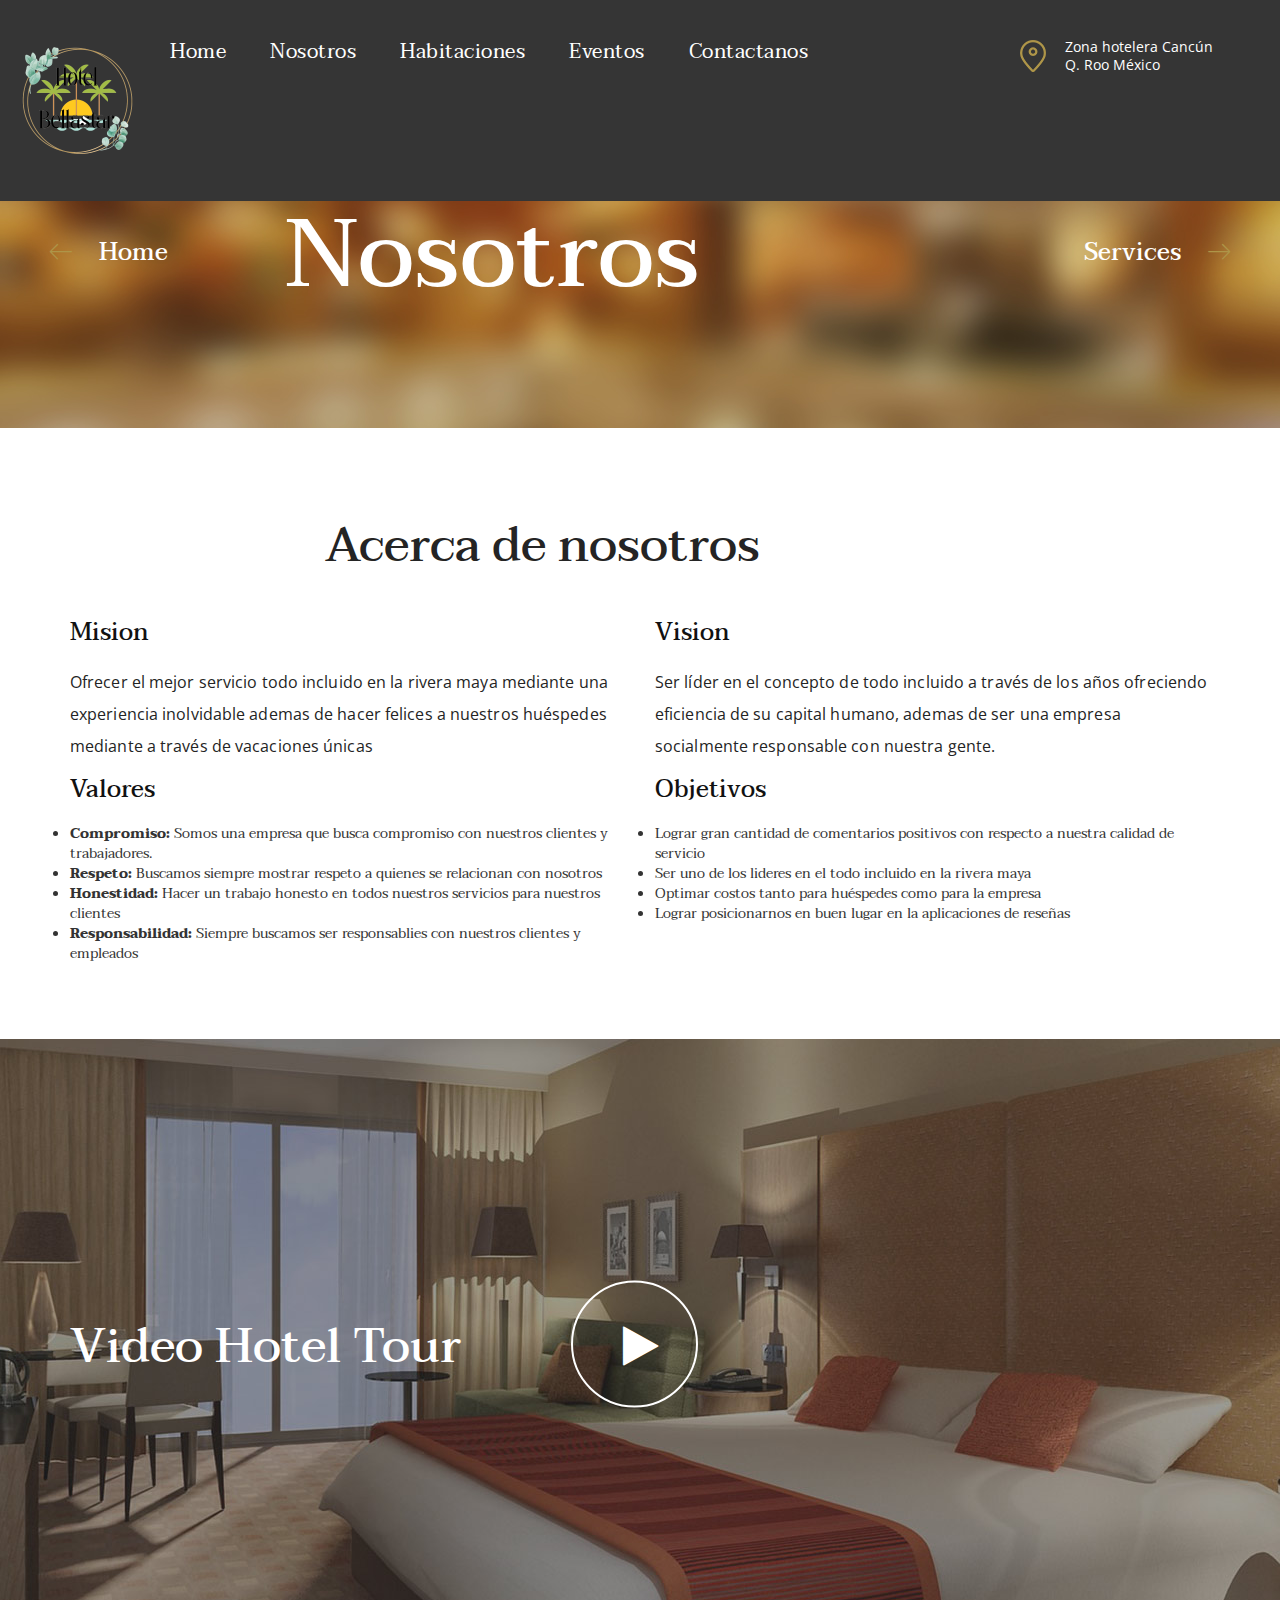
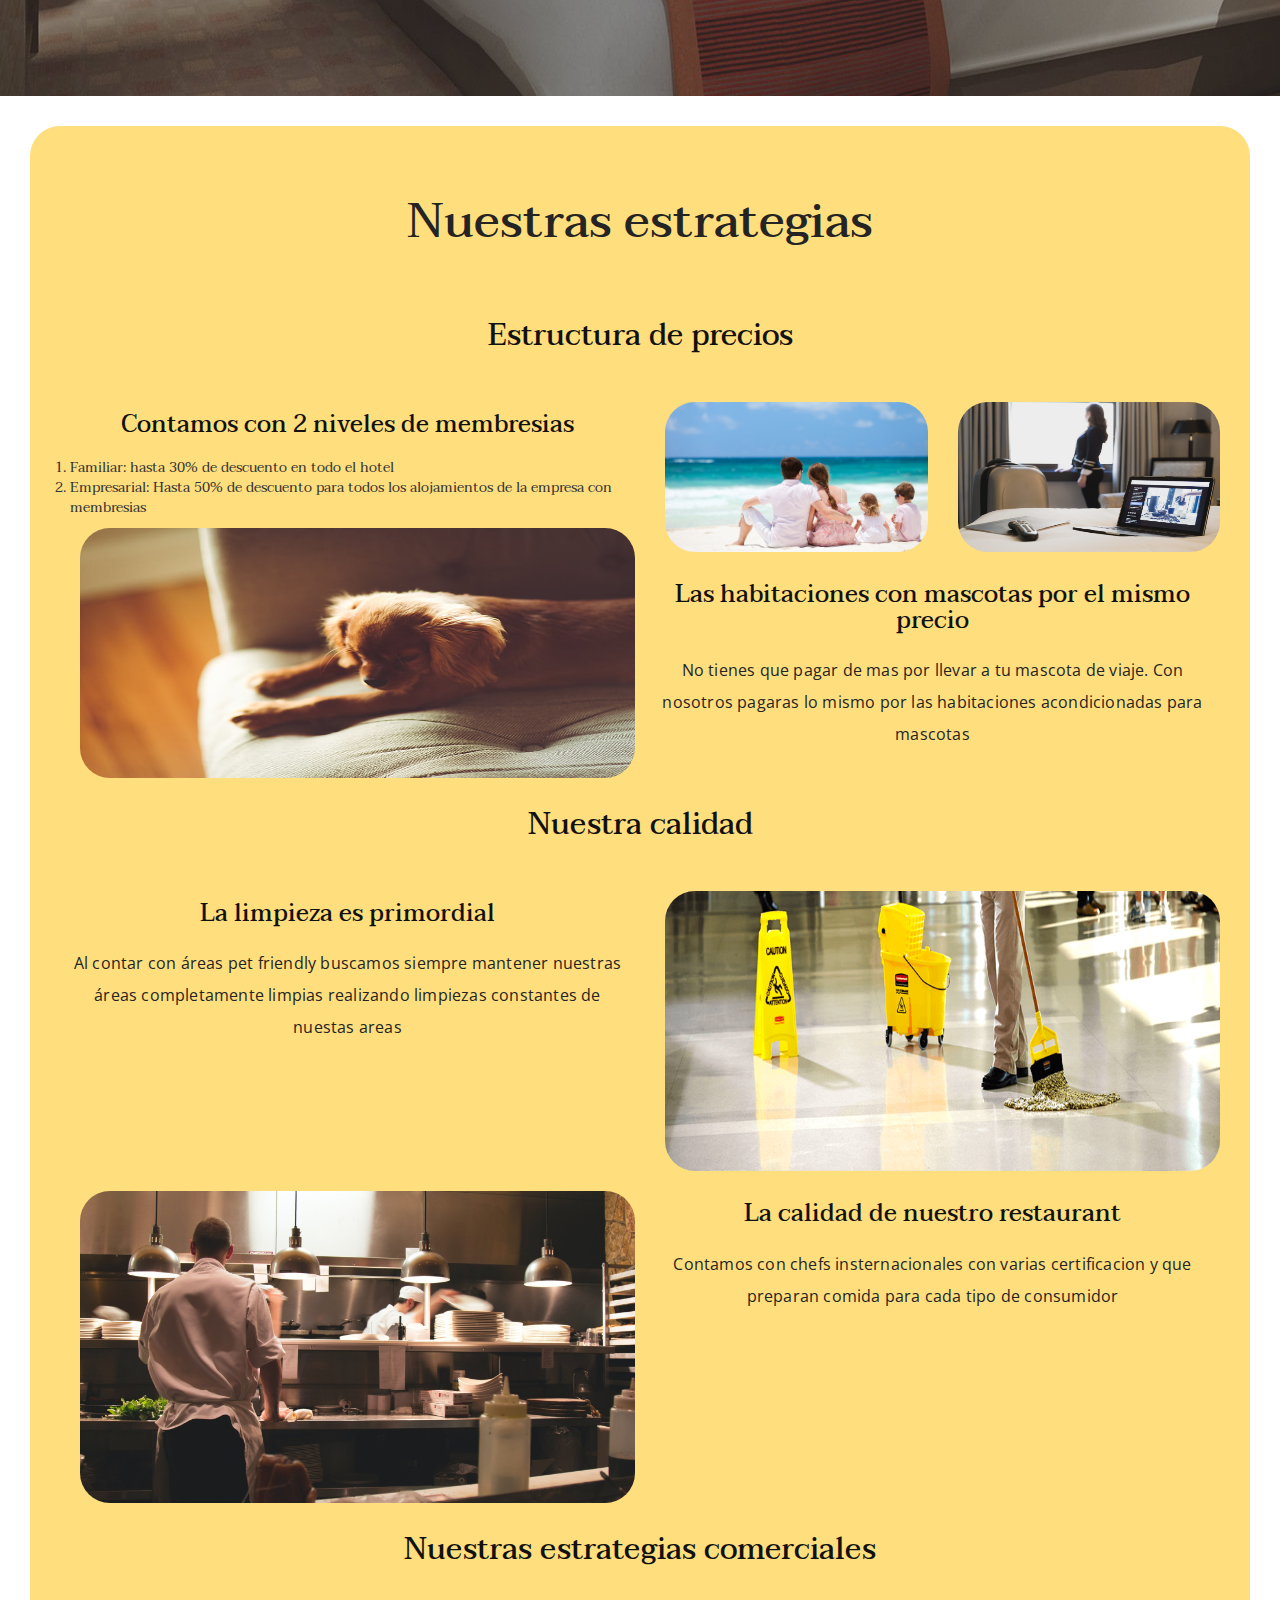
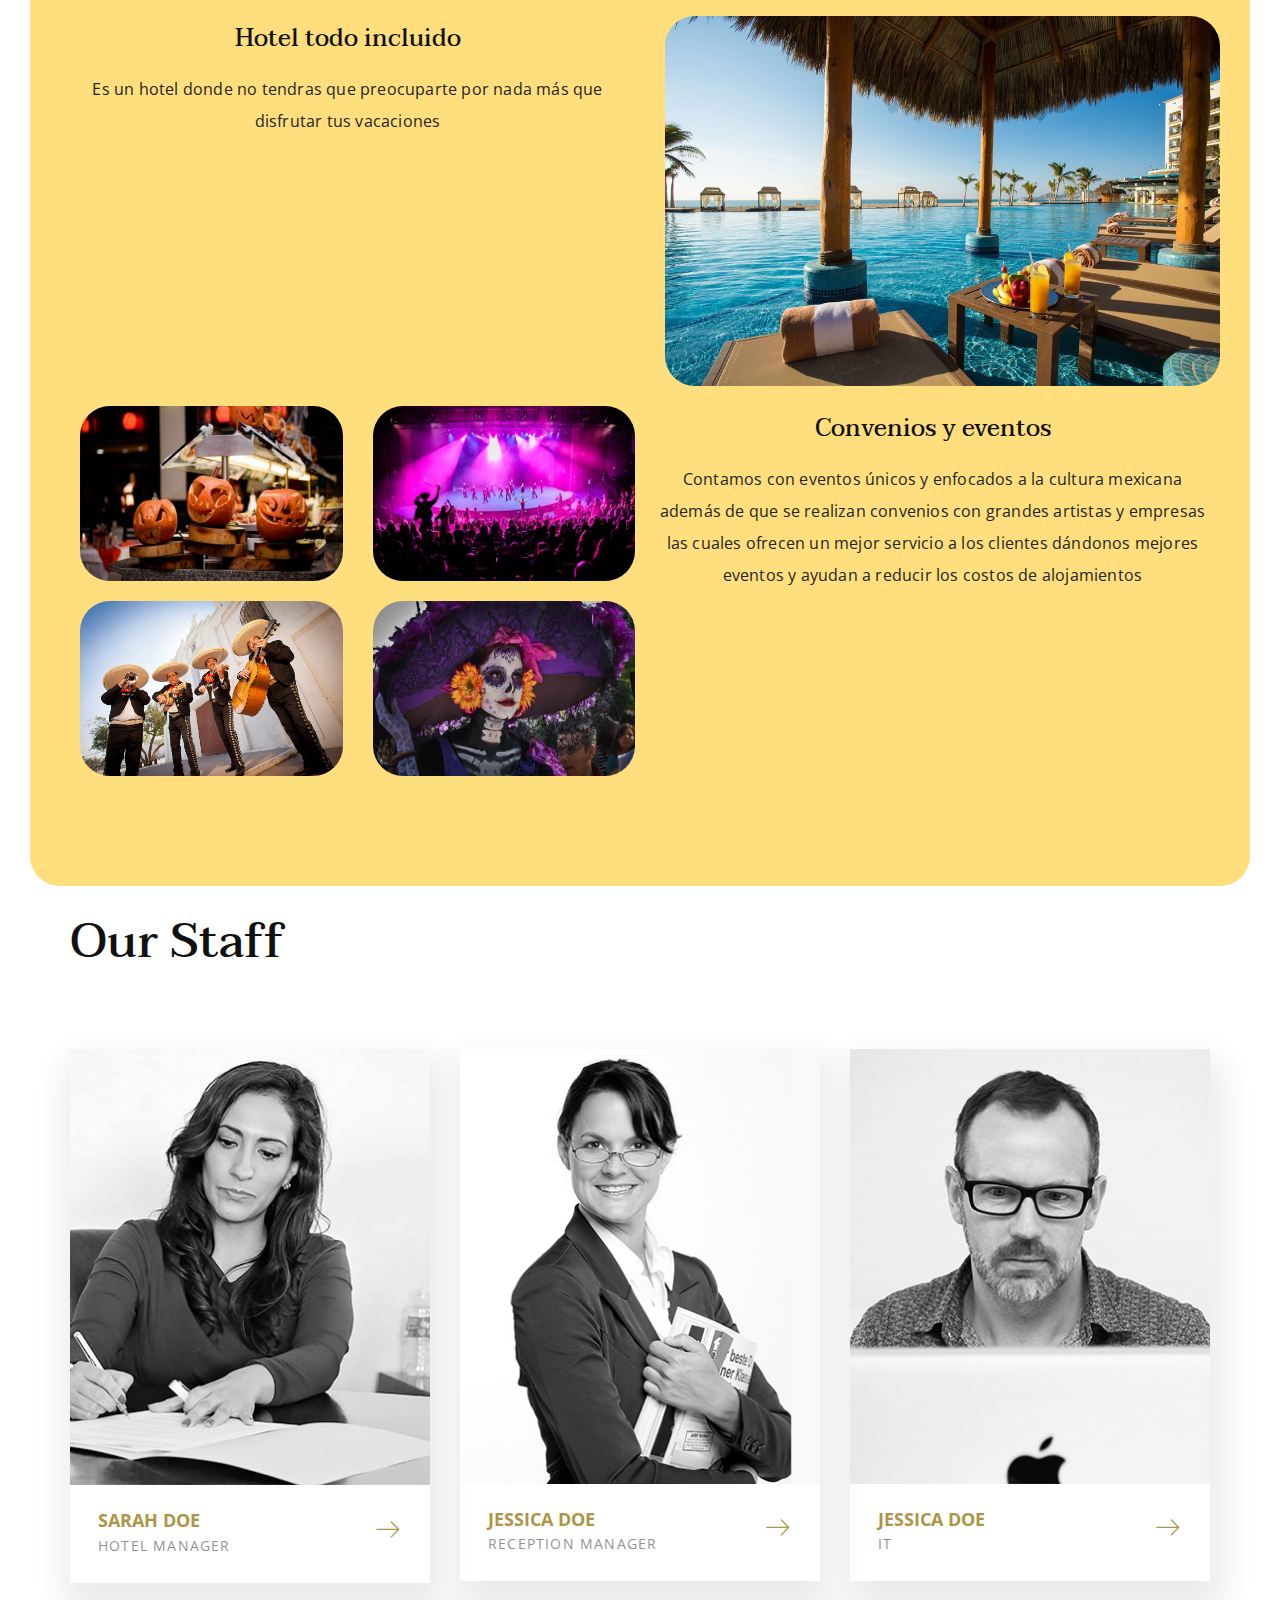
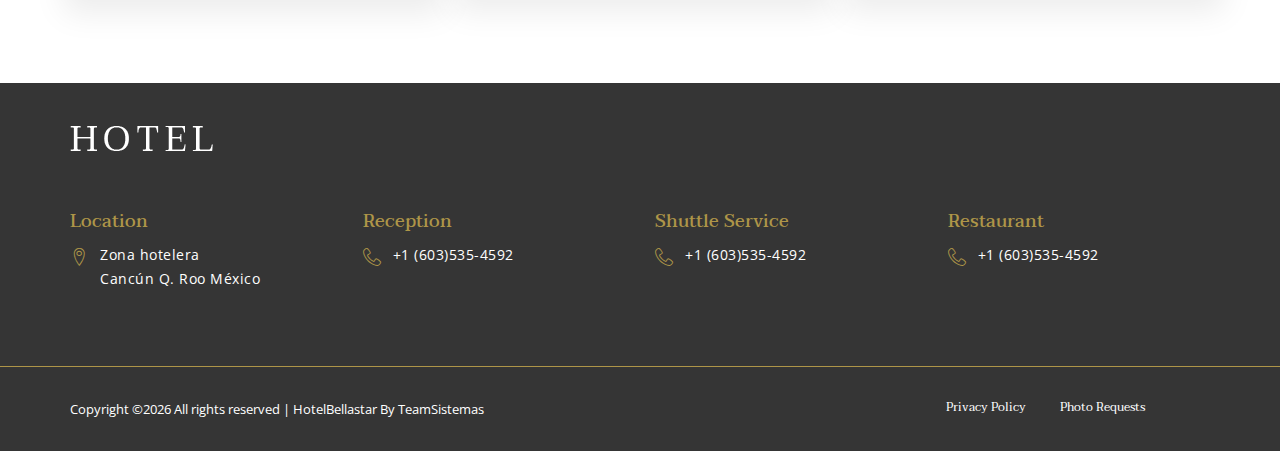
==== commit dc03ac92: "version 1.1" ====
--- a/about-us.html
+++ b/about-us.html
@@ -15,7 +15,7 @@
     <link href="https://fonts.googleapis.com/css?family=Open+Sans:300,400,600,700,800&display=swap" rel="stylesheet">
 
     <!-- Css Styles -->
-    <link rel="stylesheet" href="css/bootstrap.min.css" type="text/css">
+    <link rel="stylesheet" href="https://maxcdn.bootstrapcdn.com/bootstrap/3.4.1/css/bootstrap.min.css">
     <link rel="stylesheet" href="css/font-awesome.min.css" type="text/css">
     <link rel="stylesheet" href="css/flaticon.css" type="text/css">
     <link rel="stylesheet" href="css/linearicons.css" type="text/css">
@@ -25,6 +25,9 @@
     <link rel="stylesheet" href="css/magnific-popup.css" type="text/css">
     <link rel="stylesheet" href="css/slicknav.min.css" type="text/css">
     <link rel="stylesheet" href="css/style.css" type="text/css">
+
+    <script src="https://ajax.googleapis.com/ajax/libs/jquery/3.6.0/jquery.min.js"></script>
+    <script src="https://maxcdn.bootstrapcdn.com/bootstrap/3.4.1/js/bootstrap.min.js"></script>
 </head>
 
 <body>
@@ -48,7 +51,7 @@
                                     <li><a href="./index.html">Home</a></li>
                                     <li><a href="./about-us.html">Nosotros</a></li>
                                     <li><a href="./rooms.html">Habitaciones</a></li>
-                                    <li><a href="./news.html">Noticias</a></li>
+                                    <li><a href="./news.html">Eventos</a></li>
                                     <li><a href="./contact.html">Contactanos</a></li>
                                 </ul>
                             </nav>
@@ -71,7 +74,7 @@
             <div class="container">
                 <div class="row">
                     <div class="col-lg-12">
-                        <h1>About</h1>
+                        <h1>Nosotros</h1>
                     </div>
                 </div>
                 <div class="page-nav">
@@ -88,23 +91,45 @@
         <div class="container">
             <div class="row">
                 <div class="col-lg-10 offset-lg-1">
-                    <h2>“Customers may forget what you said  but they will never forget how you made them
-                        feel”.</h2>
-                </div>
+                    <h2>Acerca de nosotros</h2>
+                    <br>
+                </div>
+            
             </div>
             <div class="about-para">
                 <div class="row">
                     <div class="col-lg-6">
-                        <p>Lorem ipsum dolor sit amet, consectetur adipiscing elit. Vivamus libero mauris,
-                            bibendum eget sapien ac, ultrices rhoncus ipsum. Donec nec sapien in urna fermentum
-                            ornare. Morbi vel ultrices leo. Sed eu turpis eu arcu vehicula fringilla ut vitae
-                            orci. Suspendisse maximus malesuada</p>
+                        <h4>Mision</h4>
+                        <br>
+                        <p>Ofrecer el mejor servicio todo incluido en la rivera maya mediante una experiencia 
+                            inolvidable ademas de hacer felices a nuestros huéspedes mediante a través de vacaciones 
+                            únicas</p>
                     </div>
                     <div class="col-lg-6">
-                        <p>Lorem ipsum dolor sit amet, consectetur adipiscing elit. Morbi at vulputate est.
-                            Donec tempor felis at nibh eleifend malesuada. Nullam suscipit lobortis aliquam.
-                            Phasellus lobortis ante lorem, vitae scelerisque lacus tempus sed. Phasellus rutrum
-                            magna </p>
+                        <h4>Vision</h4>
+                        <br>
+                        <p>Ser líder en el concepto de todo incluido a través de los años ofreciendo eficiencia de su capital humano, 
+                            ademas de ser una empresa socialmente responsable con nuestra gente.</p>
+                    </div>
+                    <br>
+                    <div class="col-lg-6">
+                        <h4>Valores</h4>
+                        <br>
+                        <li><b>Compromiso:</b> Somos una empresa que busca compromiso con nuestros clientes y trabajadores.</li>
+                        <li><b>Respeto:</b> Buscamos siempre mostrar respeto a quienes se relacionan con nosotros</li>
+                        <li><b>Honestidad:</b> Hacer un trabajo honesto en todos nuestros servicios para nuestros clientes</li>
+                        <li><b>Responsabilidad: </b>Siempre buscamos ser responsablies con nuestros clientes y empleados</li>
+
+                    </div>
+                    <br>
+                    
+                    <div class="col-lg-6">
+                        <h4>Objetivos</h4>
+                        <br>
+                   <li>Lograr gran cantidad de comentarios positivos con respecto a nuestra calidad de servicio</li>
+                   <li>Ser uno de los lideres en el todo incluido en la rivera maya</li>
+                   <li>Optimar costos tanto para huéspedes como para la empresa</li>
+                   <li>Lograr posicionarnos en buen lugar en la aplicaciones de reseñas</li>
                     </div>
                 </div>
             </div>
@@ -133,35 +158,111 @@
     <section class="gallery-section spad">
         <div class="container">
             <div class="row">
-                <div class="col-lg-6">
+                <div class="col-lg-12">
                     <div class="gallery-text">
-                        <h2>Hotel Gallery</h2>
-                        <p>Lorem ipsum dolor sit amet, consectetur adipiscing elit. Vivamus libero mauris, bibendum eget
-                            sapien ac, ultrices rhoncus ipsum. Donec nec sapien in urna fermentum ornare. Morbi vel
-                            ultrices leo. Sed eu turpis eu arcu vehicula fringilla ut vitae orci.</p>
-                        <a href="#" class="primary-btn">View Gallery <i class="lnr lnr-arrow-right"></i></a>
-                    </div>
-                </div>
-                <div class="col-lg-6">
-                    <div class="row">
-                        <div class="col-lg-6 col-md-3 col-sm-6">
-                            <div class="gallery-img">
-                                <img src="img/gallery/gallery-1.jpg" alt="">
-                            </div>
-                        </div>
-                        <div class="col-lg-6 col-md-3 col-sm-6">
-                            <div class="gallery-img">
-                                <img src="img/gallery/gallery-2.jpg" alt="">
-                            </div>
-                        </div>
-                        <div class="col-lg-6 col-md-3 col-sm-6">
-                            <div class="gallery-img">
-                                <img src="img/gallery/gallery-3.jpg" alt="">
-                            </div>
-                        </div>
-                        <div class="col-lg-6 col-md-3 col-sm-6">
-                            <div class="gallery-img">
-                                <img src="img/gallery/gallery-4.jpg" alt="">
+                        <h2>Nuestras estrategias</h2>
+                        <h3>
+                            Estructura de precios
+                        </h3>
+                        <div class="row">
+                            <div class="col-sm-6">
+                                <h4>
+                                    Contamos con 2 niveles de membresias   
+                                </h4>
+                                <ol>
+                                    <li>Familiar: hasta 30% de descuento en todo el hotel</li>
+                                    <li>Empresarial: Hasta 50% de descuento para todos los alojamientos de la empresa con membresias</li>
+                                </ol>
+                                <div class="row">
+                                    <div class="col-lg-12">
+                                        <img class="description-image-2 "  src="img/pet-hab.jpg" alt="">
+                                    </div>
+                                </div>
+                                
+                            </div>
+                            <div class="col-lg-6">
+                                <div class="row">
+                                    <div class="col-lg-6">
+                                        <img class="description-image" src="img/family-sub.jpg" alt="">
+                                    </div>
+                                    <div class="col-lg-6">
+                                        <img class="description-image" src="img/enterprise-sub.jpg" alt="">
+                                    </div>
+                                </div>
+                                <h4>
+                                    Las habitaciones con mascotas por el mismo precio
+                                </h4>
+                                <p>
+                                    No tienes que pagar de mas por llevar a tu mascota de viaje.
+                                    Con nosotros pagaras lo mismo por las habitaciones acondicionadas para mascotas
+                                </p>
+                            </div>
+                        </div>
+                        <div class="row">
+                            <div class="col-sm-12">
+                                <h3>Nuestra calidad</h3>
+                            </div>
+                        </div>
+                        <div class="row">
+                            <div class="col-sm-6">
+                                <h4>La limpieza es primordial</h4>
+                                <p>Al contar con áreas pet friendly buscamos siempre mantener nuestras áreas
+                                    completamente limpias realizando limpiezas constantes de nuestas areas
+                                </p>
+                            </div>
+                            <div class="col-sm-6">
+                                <img src="img/limpieza.png" alt="">
+                            </div>
+                        </div>
+                        <div class="row">
+                                <div class= "col-sm-6">
+                                    <img src="img/chefs.jpg" alt="">
+                                </div>
+                                <div class="col-sm-6">
+                                <h4>La calidad de nuestro restaurant</h4>
+                                <p>Contamos con chefs insternacionales con varias certificacion y que preparan
+                                    comida para cada tipo de consumidor
+                                </p>
+                            </div>
+                        </div>
+                        <div class="row">
+                            <div class="col-sm-12">
+                                <h3>Nuestras estrategias comerciales</h3>
+                            </div>
+                        </div>
+                        <div class="row">
+                            <div class="col-sm-6">
+                                <h4>Hotel todo incluido</h4>
+                                <p>Es un hotel donde no tendras que preocuparte por nada más que disfrutar tus vacaciones</p>
+                            </div>
+                            <div class="col-sm-6">
+                                <img src="img/todo-inc.jpeg" alt="">
+                            </div>
+                        </div>
+                        <div class="row">
+                            <div class="col-sm-6">
+                                <div class="row">
+                                    <div class="col-sm-6">
+                                        <img class="imgGallery" src="img//eventos/dia.jpg" alt="">
+                                    </div>
+                                    <div class="col-sm-6">
+                                        <img class="imgGallery" src="img/eventos/fiesta.jpg" alt="">
+                                    </div>
+                                </div>
+                                <div class="row">
+                                    <div class="col-sm-6">
+                                        <img class="imgGallery" src="img/eventos/charro.jpg" alt="">
+                                    </div>
+                                    <div class="col-sm-6">
+                                        <img class="imgGallery" src="img/eventos/dead.jpg" alt="">
+                                    </div>
+                                </div>
+                            </div>
+                            <div class="col-sm-6">
+                                <h4>Convenios y eventos</h4>
+                                <p>Contamos con eventos únicos  y enfocados a la cultura mexicana además de que se realizan 
+                                    convenios con grandes artistas y empresas las cuales ofrecen
+                                     un mejor servicio a los clientes dándonos mejores eventos y ayudan a reducir los costos de alojamientos</p>
                             </div>
                         </div>
                     </div>
@@ -170,7 +271,7 @@
         </div>
     </section>
     <!-- Gallery Section End -->
-
+         
     <!-- Staff Section End -->
     <section class="staff-section spad">
         <div class="container">
@@ -239,7 +340,7 @@
                         <h5>Location</h5>
                         <div class="widget-text">
                             <i class="lnr lnr-map-marker"></i>
-                            <p>1525 Boring Lane, <br />Los Angeles, CA</p>
+                            <p>Zona hotelera  <br />Cancún Q. Roo México</p>
                         </div>
                     </div>
                 </div>
@@ -275,7 +376,7 @@
         <div class="copyright-area">
             <div class="container">
                 <div class="copyright-text"><!-- Link back to Colorlib can't be removed. Template is licensed under CC BY 3.0. -->
-Copyright &copy;<script>document.write(new Date().getFullYear());</script> All rights reserved | This template is made with <i class="fa fa-heart-o" aria-hidden="true"></i> by <a href="https://colorlib.com" target="_blank">Colorlib</a>
+Copyright &copy;<script>document.write(new Date().getFullYear());</script> All rights reserved | HotelBellastar</i> By TeamSistemas</a>
 <!-- Link back to Colorlib can't be removed. Template is licensed under CC BY 3.0. --></div>
                 <div class="privacy-links">
                     <a href="#">Privacy Policy</a>
--- a/css/style.css
+++ b/css/style.css
@@ -1256,27 +1256,51 @@
 /*---------------------
   Gallery
 -----------------------*/
-
+.price-struct {
+	background-color: #673ab7;
+}
 .gallery-section {
 	padding-bottom: 60px;
+	padding-top: 60px;
+	margin: 30px;
+	background-color: #ffde7d;
+	border-radius: 30px;
 }
 
 .gallery-text {
-	padding-top: 136px;
+	padding-top: 10px;
+	text-align: center;
 	margin-bottom: 40px;
 }
 
 .gallery-text h2 {
 	color: #242424;
-	margin-bottom: 17px;
+	margin-bottom: 50px;
 	font-size: 48px;
 }
-
+.gallery-text ol {
+	text-align: initial;
+}
+.gallery-section h3 {
+	padding-top: 20px;
+	padding-bottom: 40px;
+}
+.imgGallery {
+	width: 100%;
+	height: 175px;
+}
+.gallery-text img {
+	border-radius: 30px;
+	margin: 10px;
+}
+.gallery-text h4 {
+	padding: 20px;
+}
 .gallery-text p {
 	font-size: 16px;
 	line-height: 32px;
 	color: #242424;
-	margin-bottom: 30px;
+	margin-bottom: 5px;
 	letter-spacing: 0.2px;
 }
 
@@ -1284,12 +1308,19 @@
 	right: 35px;
 }
 
-.gallery-img {
+.description-image {
+	min-width: 100%;
+	min-height: 100%;
+	max-height: 150px;	
 	margin-bottom: 30px;
-}
-
-.gallery-img img {
+	border-radius: 15px;
+}
+.description-image-2 {
 	min-width: 100%;
+	min-height: 100%;
+	max-height: 250px;	
+	margin-bottom: 30px;
+	border-radius: 15px;
 }
 
 /*---------------------
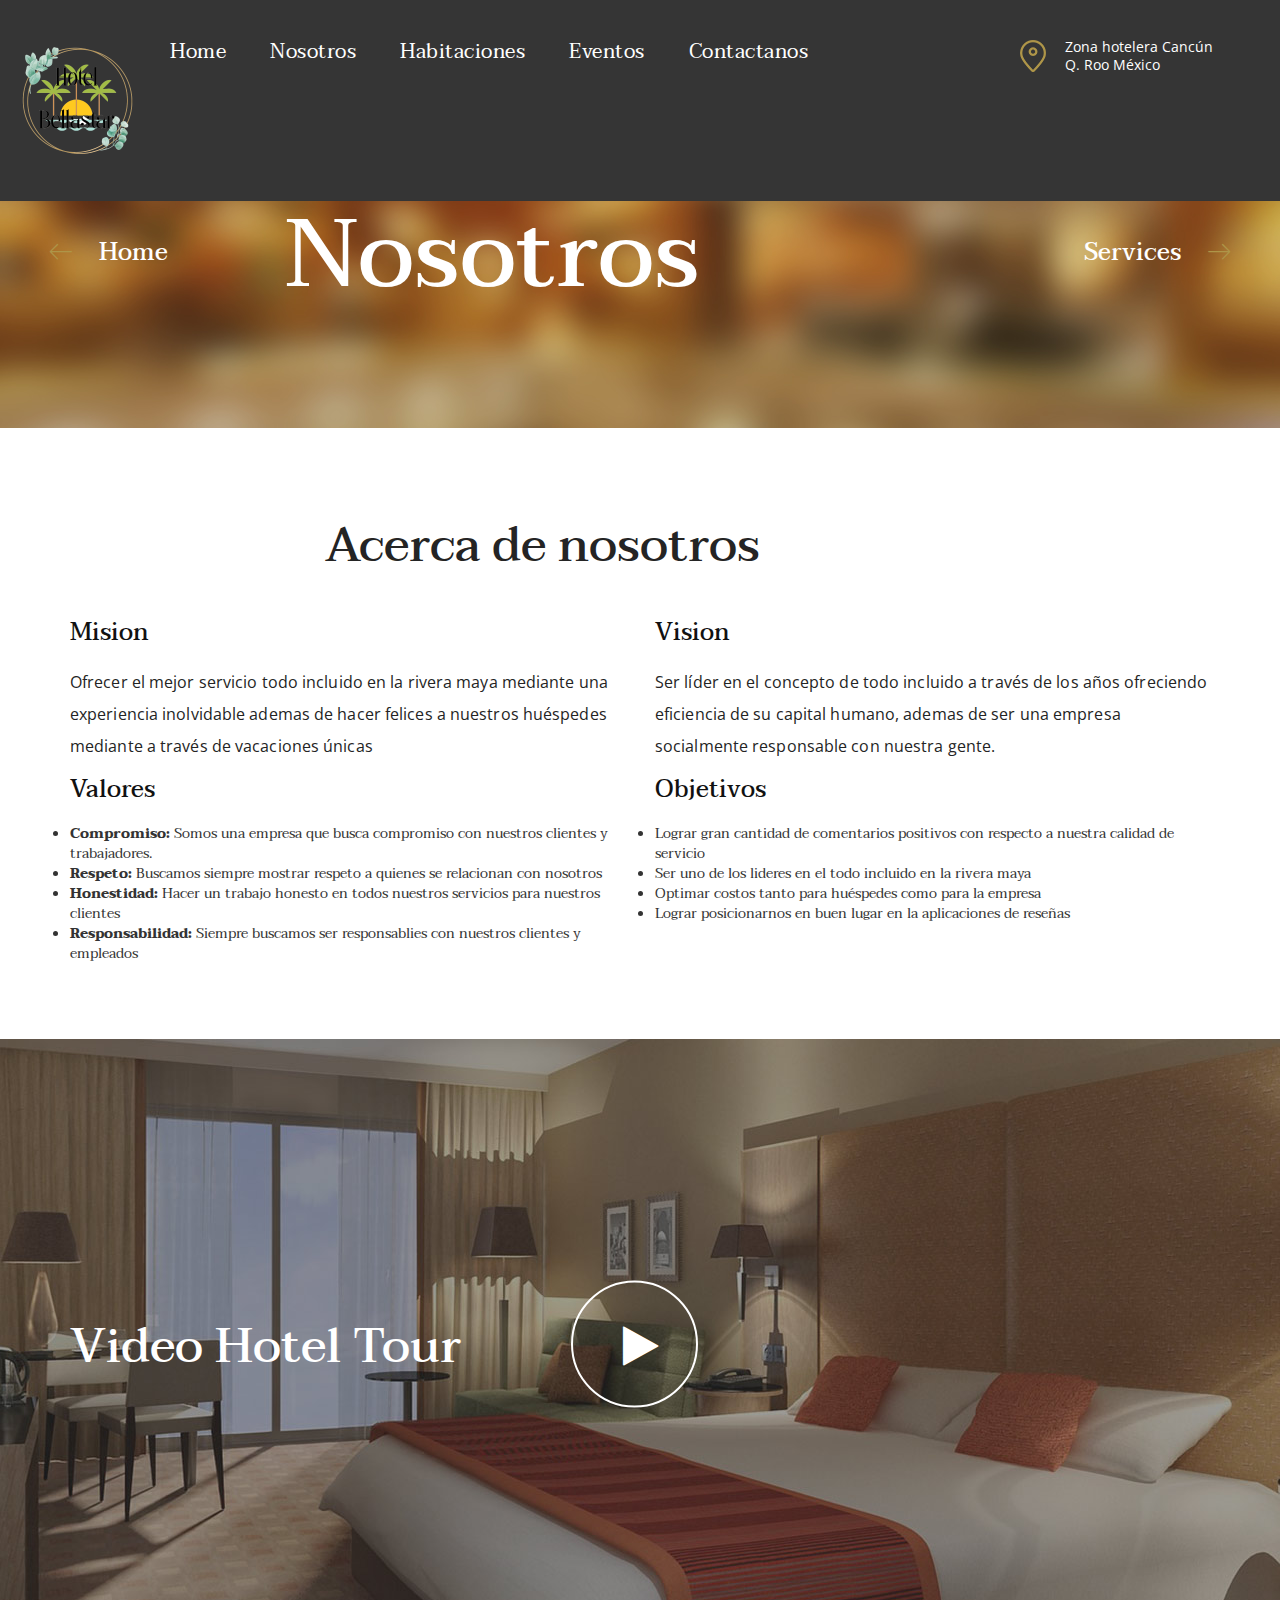
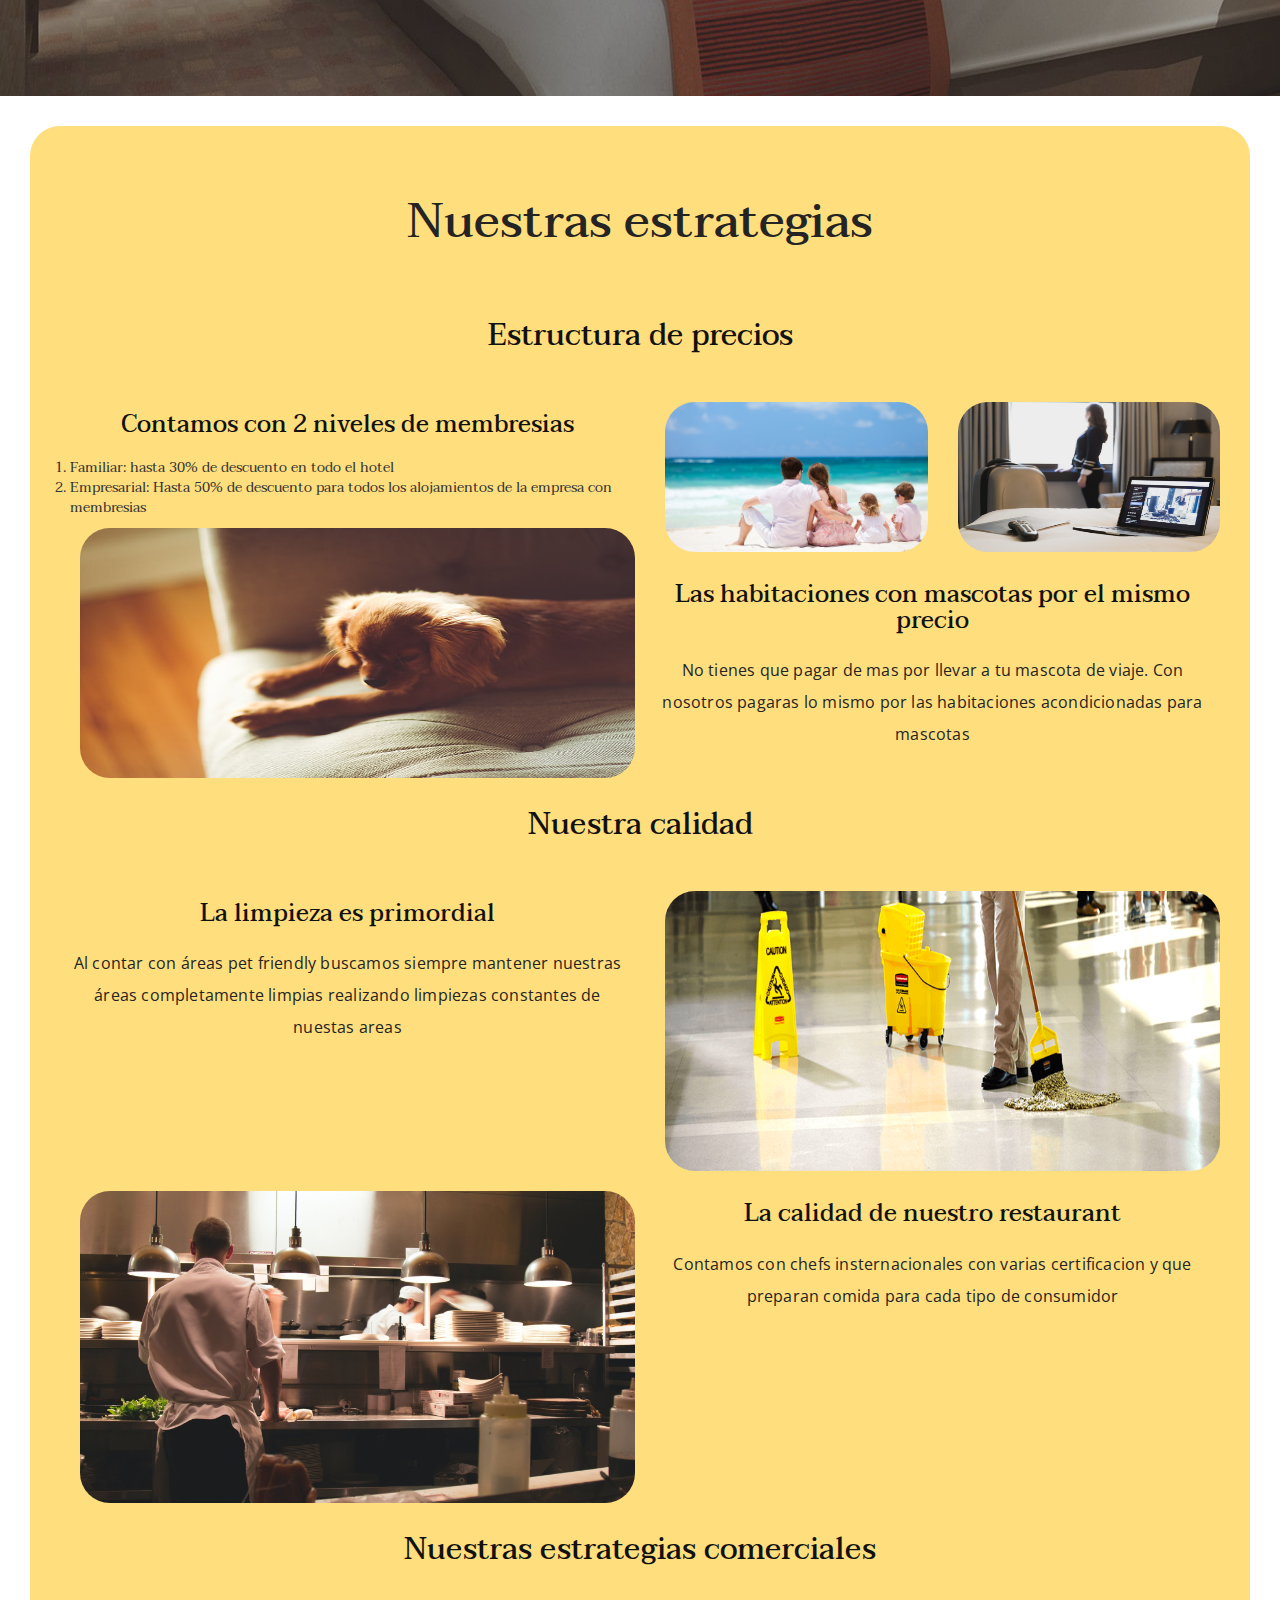
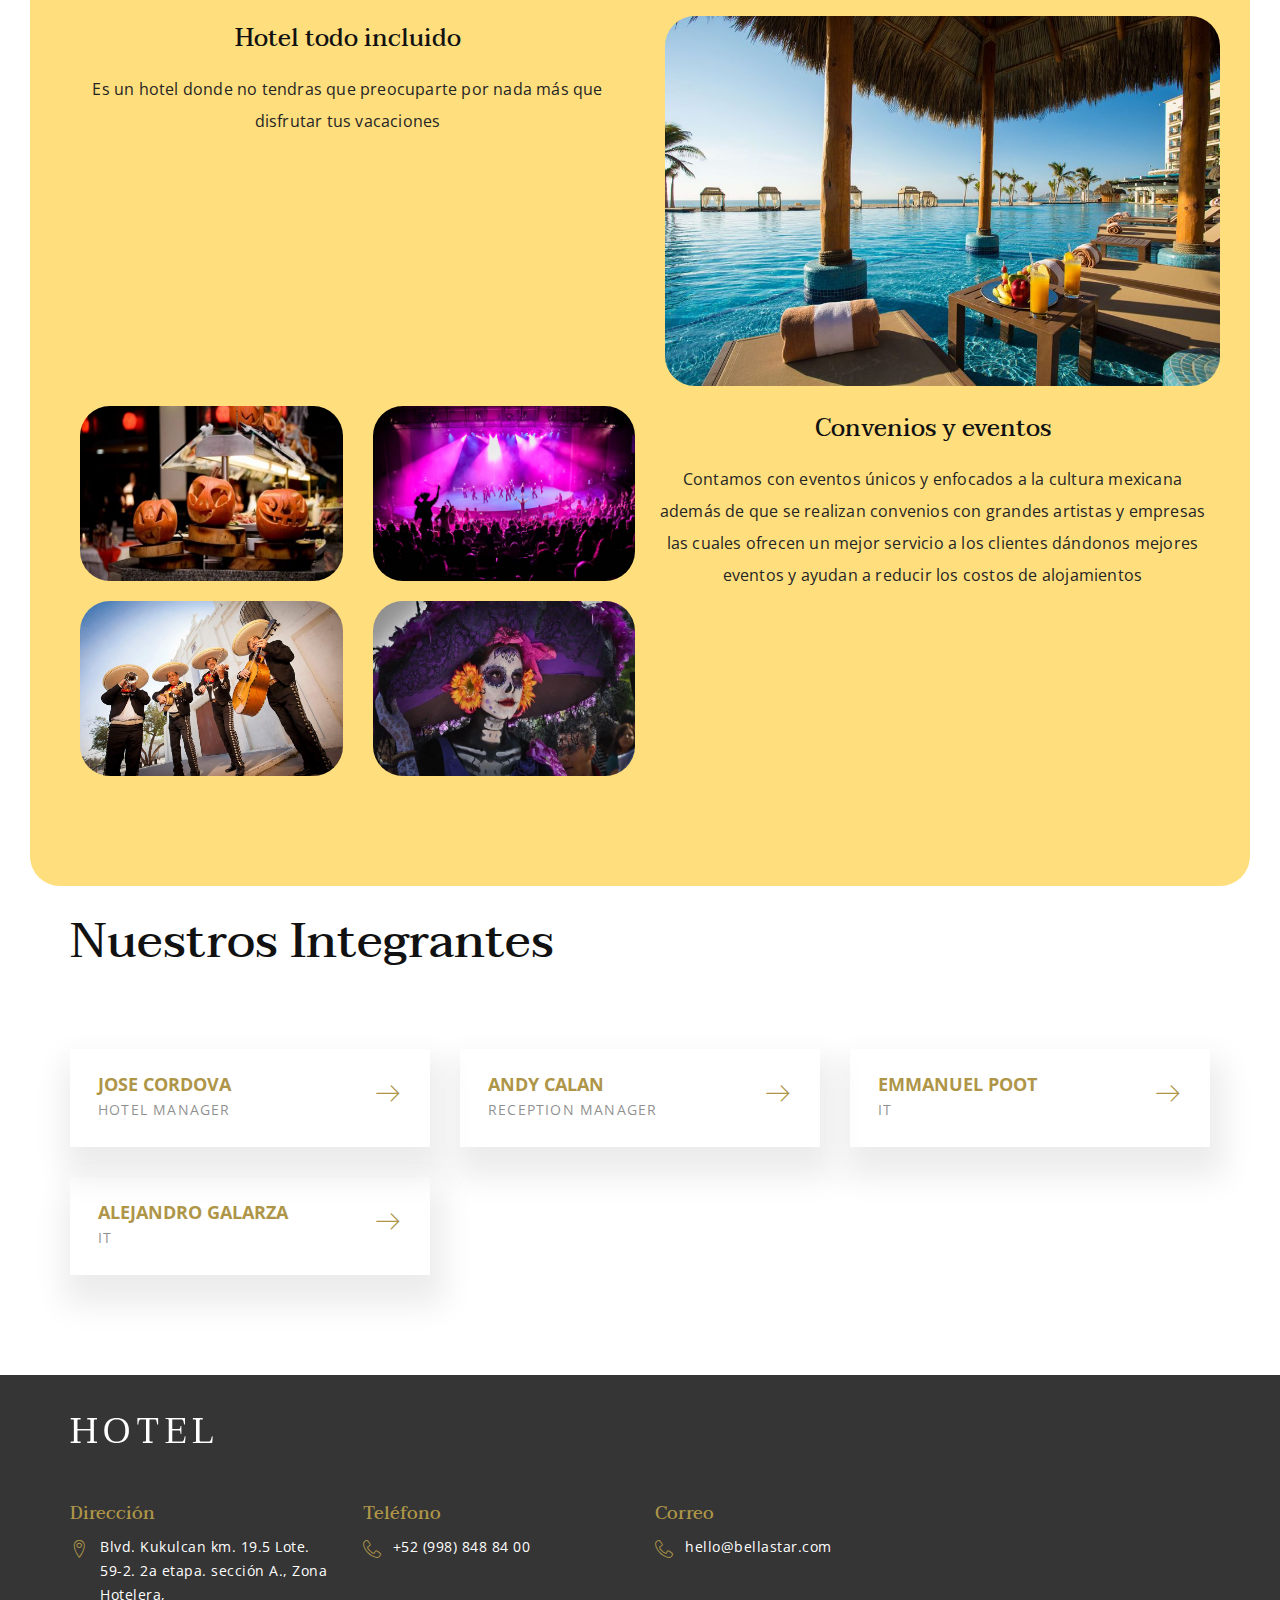
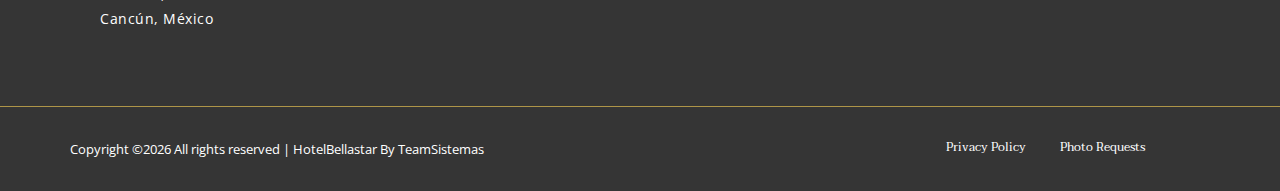
==== commit 80712d19: "version 1.3" ====
--- a/about-us.html
+++ b/about-us.html
@@ -278,7 +278,7 @@
             <div class="row">
                 <div class="col-lg-12">
                     <div class="section-title">
-                        <h2>Our Staff</h2>
+                        <h2>Nuestros Integrantes</h2>
                     </div>
                 </div>
             </div>
@@ -286,10 +286,9 @@
                 <div class="col-lg-4 col-md-6">
                     <div class="single-staff-item">
                         <div class="staff-img">
-                            <img src="img/staff/staff-1.jpg" alt="">
                         </div>
                         <div class="staff-text">
-                            <h5>Sarah Doe</h5>
+                            <h5>Jose Cordova</h5>
                             <span>Hotel Manager</span>
                             <a href="#"><i class="lnr lnr-arrow-right"></i></a>
                         </div>
@@ -298,10 +297,9 @@
                 <div class="col-lg-4 col-md-6">
                     <div class="single-staff-item">
                         <div class="staff-img">
-                            <img src="img/staff/staff-2.jpg" alt="">
                         </div>
                         <div class="staff-text">
-                            <h5>Jessica Doe</h5>
+                            <h5>Andy Calan</h5>
                             <span>Reception Manager</span>
                             <a href="#"><i class="lnr lnr-arrow-right"></i></a>
                         </div>
@@ -310,11 +308,21 @@
                 <div class="col-lg-4 col-md-6">
                     <div class="single-staff-item">
                         <div class="staff-img">
-                            <img src="img/staff/staff-3.jpg" alt="">
                         </div>
                         <div class="staff-text">
-                            <h5>Jessica Doe</h5>
-                            <span>It</span>
+                            <h5>Emmanuel Poot</h5>
+                            <span>IT</span>
+                            <a href="#"><i class="lnr lnr-arrow-right"></i></a>
+                        </div>
+                    </div>
+                </div>
+             <div class="col-lg-4 col-md-6">
+                    <div class="single-staff-item">
+                        <div class="staff-img">
+                        </div>
+                        <div class="staff-text">
+                            <h5>Alejandro Galarza</h5>
+                            <span>IT</span>
                             <a href="#"><i class="lnr lnr-arrow-right"></i></a>
                         </div>
                     </div>
@@ -337,37 +345,28 @@
             <div class="row pb-50">
                 <div class="col-lg-3 col-sm-6">
                     <div class="single-footer-widget">
-                        <h5>Location</h5>
+                        <h5>Dirección</h5>
                         <div class="widget-text">
                             <i class="lnr lnr-map-marker"></i>
-                            <p>Zona hotelera  <br />Cancún Q. Roo México</p>
+                            <p>Blvd. Kukulcan km. 19.5 Lote. 59-2. 2a etapa. sección A., Zona Hotelera,  <br />Cancún, México</p>
                         </div>
                     </div>
                 </div>
                 <div class="col-lg-3 col-sm-6">
                     <div class="single-footer-widget">
-                        <h5>Reception</h5>
+                        <h5>Teléfono</h5>
                         <div class="widget-text">
                             <i class="lnr lnr-phone-handset"></i>
-                            <p>+1 (603)535-4592</p>
+                            <p>+52 (998) 848 84 00</p>
                         </div>
                     </div>
                 </div>
                 <div class="col-lg-3 col-sm-6">
                     <div class="single-footer-widget">
-                        <h5>Shuttle Service</h5>
+                        <h5>Correo</h5>
                         <div class="widget-text">
                             <i class="lnr lnr-phone-handset"></i>
-                            <p>+1 (603)535-4592</p>
-                        </div>
-                    </div>
-                </div>
-                <div class="col-lg-3 col-sm-6">
-                    <div class="single-footer-widget">
-                        <h5>Restaurant</h5>
-                        <div class="widget-text">
-                            <i class="lnr lnr-phone-handset"></i>
-                            <p>+1 (603)535-4592</p>
+                            <p>hello@bellastar.com</p>
                         </div>
                     </div>
                 </div>
